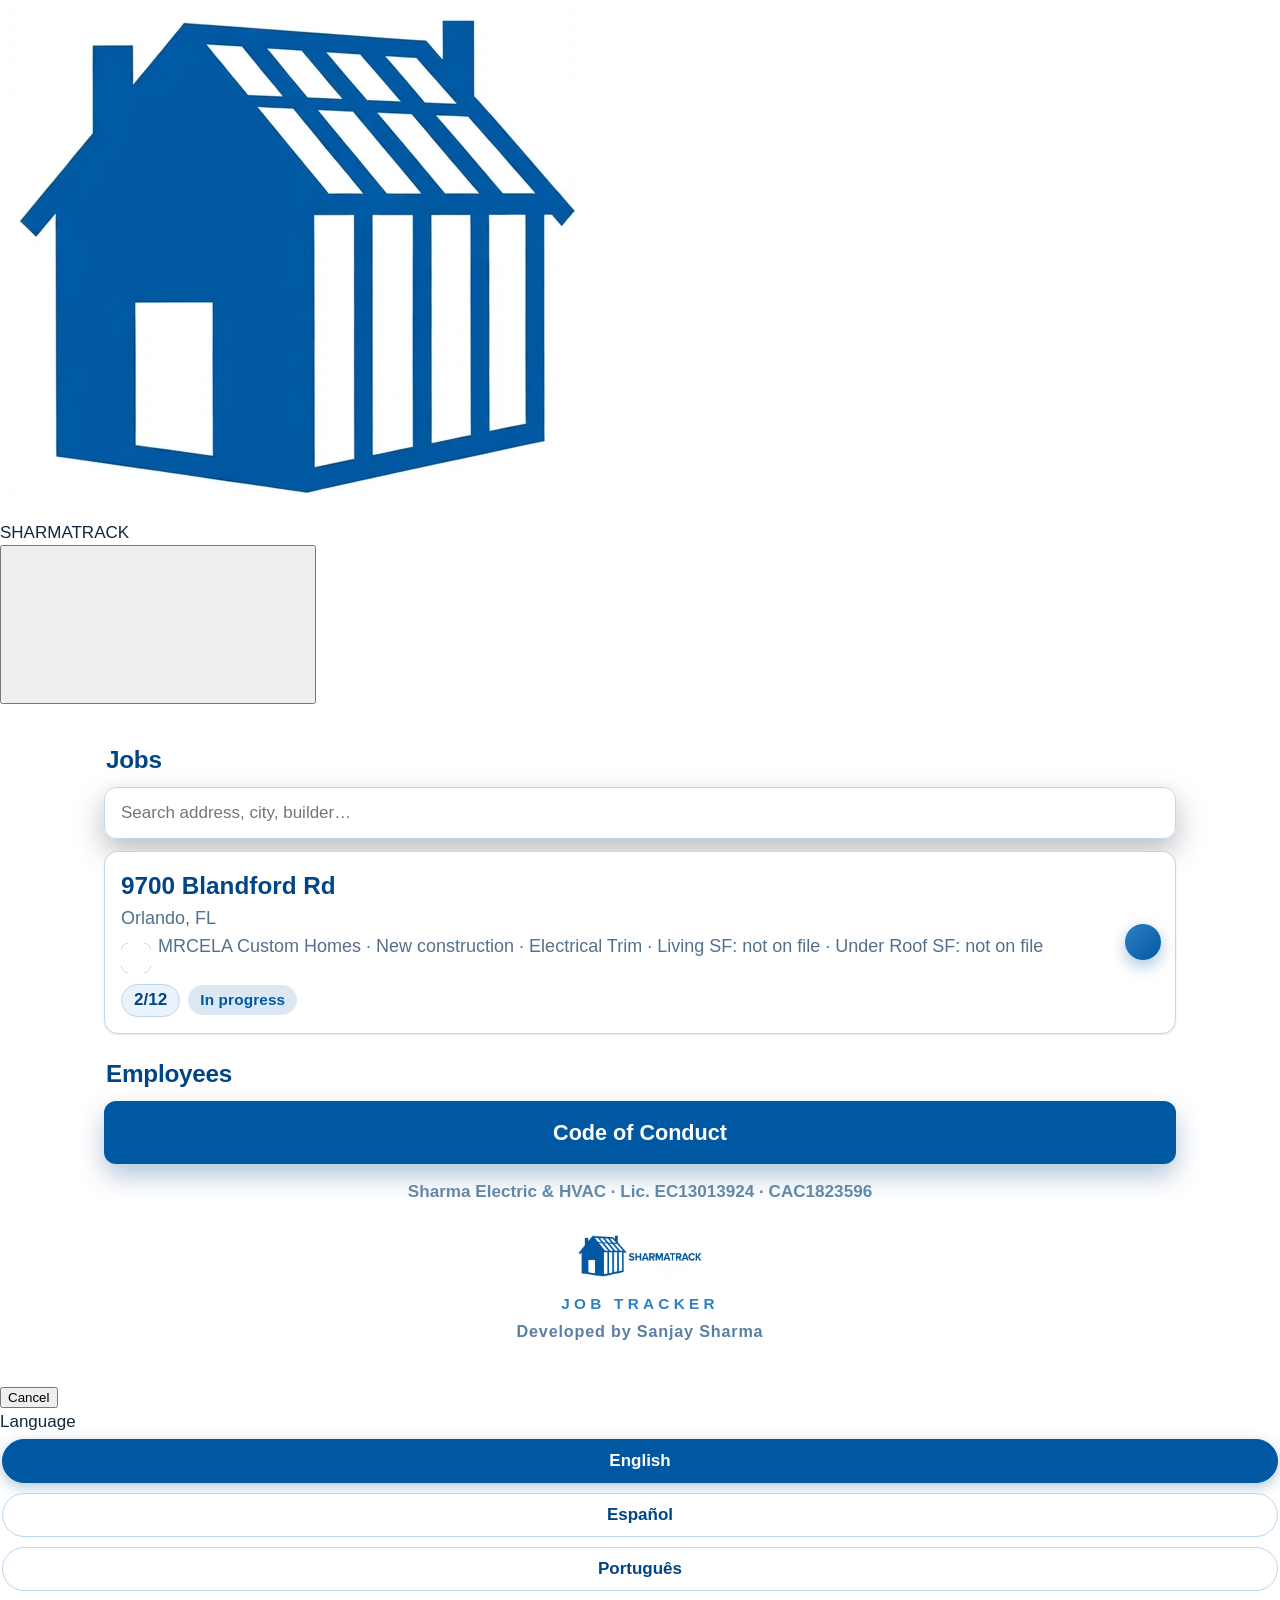
==== blandford/index.html @ e1da7f34 "Home summary dark scheme: hp- blocks follow the kit Appearance Light|Dark toggle (data-scheme) — dar" ====
<!DOCTYPE html>
<html lang="en" class="sk" data-theme="track"><head><meta charset="utf-8"><script data-spa-redirect>if(window===window.top)location.replace("../#/blandford/")</script>
<meta name="viewport" content="width=device-width, initial-scale=1, viewport-fit=cover">
<title>SHARMATRACK — 9700 Blandford Rd</title>
<meta name="theme-color" content="#ffffff"><meta name="color-scheme" content="light"><script>(function(){try{if(localStorage.getItem("sk-scheme")==="dark"){var d=document.documentElement;d.setAttribute("data-scheme","dark");var m=document.querySelector('meta[name="theme-color"]');if(m)m.content=d.getAttribute("data-theme")==="track"?"#1C1C1E":"#1a2f61"}}catch(e){}})()</script><meta name="apple-mobile-web-app-capable" content="yes"><meta name="mobile-web-app-capable" content="yes"><meta name="apple-mobile-web-app-status-bar-style" content="default"><meta name="apple-mobile-web-app-title" content="SHARMATRACK"><link rel="manifest" href="../manifest.webmanifest"><link rel="stylesheet" href="https://sharma-kit.sharma-crew.workers.dev/sharma-kit.css"><script src="https://sharma-kit.sharma-crew.workers.dev/sharma-kit.js" defer></script>
<link rel="stylesheet" href="../styles.css?v=16">
<link rel="stylesheet" href="../sk-bridge.css?v=3">
<link rel="icon" href="../sharmatrack-app-icon.png">
<link rel="apple-touch-icon" href="../sharmatrack-app-icon.png">
<style>
/* ===== HOME PAGE (template v1, 212 first — Sanjay 2026-11-23) =====
   A different canvas from the crew pages: full-bleed navy masthead,
   a horizontal stat strip, a day-by-day week timeline, a completion
   timeline, inspection record cards and a stage stepper. All copy is
   18px+, tap targets 48px+, brand stays white + #0058a3/#004585. */
.hp{font-size:18px;color:#14243d;margin:0 -14px}
.hp *{box-sizing:border-box}
.hp-mast{background:#004585;color:#fff;padding:26px 20px 22px}
.hp-kicker{font-size:15px;font-weight:800;letter-spacing:.14em;color:#bcd7f2;text-transform:uppercase}
.hp-mast h1{font-size:34px;line-height:1.12;margin:8px 0 4px;color:#fff;text-transform:none;letter-spacing:0}
.hp-sub{font-size:19px;color:#d7e8fa;font-weight:600}
.hp-now{display:flex;gap:12px;align-items:flex-start;background:#0058a3;border:1px solid #2f7fc4;border-radius:14px;padding:14px 16px;margin-top:16px}
.hp-now .dot{flex:0 0 14px;width:14px;height:14px;border-radius:50%;background:#7ee2a0;margin-top:6px}
.hp-now b{font-size:20px;display:block}
.hp-now span{font-size:18px;color:#d7e8fa}
.hp-actions{display:flex;gap:10px;flex-wrap:wrap;margin-top:16px}
.hp-actions a{flex:1 1 30%;min-height:52px;display:flex;align-items:center;justify-content:center;text-align:center;background:#fff;color:#004585;font-weight:800;font-size:18px;text-decoration:none;border-radius:12px;padding:10px 8px}
.hp-actions a.alt{background:transparent;color:#fff;border:2px solid #7fb2e5}
.hp-nav{display:flex;gap:8px;overflow-x:auto;padding:14px 16px 4px;-webkit-overflow-scrolling:touch}
.hp-nav button{flex:0 0 auto;min-height:48px;display:inline-flex;align-items:center;background:#eaf2fb;color:#004585;font-weight:800;font-size:17px;border:0;border-radius:999px;padding:10px 18px;cursor:pointer;font-family:inherit}
.hp-stats{display:flex;gap:0;flex-wrap:wrap;border-bottom:2px solid #d7e6f5;padding:6px 8px 14px;-webkit-overflow-scrolling:touch}
.hp-stat{flex:1 1 128px;padding:6px 12px;border-left:1px solid #d7e6f5}
.hp-stat:first-child{border-left:0}
.hp-stat i{display:block;font-style:normal;font-size:14px;font-weight:800;letter-spacing:.08em;text-transform:uppercase;color:#5b7ea6}
.hp-stat b{display:block;font-size:21px;color:#004585;margin-top:2px;overflow-wrap:anywhere}
.hp-sec{padding:22px 20px 6px}
.hp-sec>h2{font-size:26px;margin:0 0 4px;color:#004585;text-transform:none;letter-spacing:0;padding-left:0}
.hp-sec>h2::before{display:none}
.hp-sec .lede{font-size:18px;color:#5b6478;margin:0 0 14px}
.hp-facts{display:grid;grid-template-columns:1fr 1fr;gap:0 20px}
.hp-facts div{padding:10px 0;border-bottom:1px solid #e3ebf5}
.hp-facts dt{font-size:15px;font-weight:800;letter-spacing:.06em;text-transform:uppercase;color:#5b7ea6}
.hp-facts dd{margin:2px 0 0;font-size:19px;font-weight:700;color:#14243d}
.hp-week{border-left:4px solid #d7e6f5;margin-left:8px}
.hp-day{display:flex;gap:14px;padding:12px 0 12px 18px;position:relative}
.hp-day::before{content:"";position:absolute;left:-11px;top:20px;width:18px;height:18px;border-radius:50%;background:#fff;border:4px solid #0058a3}
.hp-day.today::before{background:#0058a3}
.hp-day .dow{flex:0 0 86px}
.hp-day .dow b{display:block;font-size:19px;color:#004585}
.hp-day .dow span{font-size:16px;color:#5b6478;font-weight:700}
.hp-day .ev{flex:1}
.hp-ev{background:#f4f8fc;border-radius:12px;padding:12px 14px;margin-bottom:10px}
.hp-ev b{font-size:19px;display:block}
.hp-ev span{font-size:17px;color:#44546e}
.hp-tag{display:inline-block;font-size:14px;font-weight:800;letter-spacing:.05em;text-transform:uppercase;background:#0058a3;color:#fff;border-radius:6px;padding:3px 9px;margin-bottom:6px}
.hp-tag.hvac{background:#2f7fc4}
.hp-none{font-size:18px;color:#5b6478;padding:6px 0 2px}
.hp-done{list-style:none;margin:0;padding:0}
.hp-done li{display:flex;gap:14px;padding:13px 0;border-bottom:1px solid #e3ebf5;align-items:flex-start}
.hp-check{flex:0 0 34px;width:34px;height:34px;border-radius:50%;background:#0e7a3d;color:#fff;font-size:20px;font-weight:900;display:flex;align-items:center;justify-content:center;margin-top:2px}
.hp-check.now{background:#0058a3}
.hp-done b{font-size:19px;display:block}
.hp-done span{font-size:17px;color:#44546e;display:block}
.hp-insp{border:2px solid #d7e6f5;border-radius:16px;padding:16px;margin-bottom:14px;background:#fff}
.hp-insp .top{display:flex;justify-content:space-between;gap:12px;align-items:flex-start;flex-wrap:wrap}
.hp-insp h3{font-size:21px;margin:0;color:#14243d;text-transform:none;letter-spacing:0}
.hp-badge{font-size:15px;font-weight:900;letter-spacing:.06em;padding:6px 12px;border-radius:8px;background:#0e7a3d;color:#fff;white-space:nowrap}
.hp-badge.wait{background:#8a5a00}
.hp-insp dl{display:grid;grid-template-columns:1fr 1fr;gap:0 18px;margin:10px 0 0}
.hp-insp dl div{padding:7px 0;border-top:1px solid #eef3f9}
.hp-insp dt{font-size:14px;font-weight:800;letter-spacing:.06em;text-transform:uppercase;color:#5b7ea6}
.hp-insp dd{margin:1px 0 0;font-size:18px;font-weight:600}
.hp-insp dd a{color:#0058a3;font-weight:800}
.hp-note{font-size:17px;color:#44546e;margin-top:10px}
.hp-steps{display:flex;flex-direction:column;gap:0;margin-top:6px}
.hp-step{display:flex;gap:14px;align-items:flex-start;padding:12px 0;border-bottom:1px solid #e3ebf5}
.hp-step .ic{flex:0 0 36px;width:36px;height:36px;border-radius:50%;border:3px solid #b9cfe8;color:#5b7ea6;font-weight:900;font-size:17px;display:flex;align-items:center;justify-content:center;background:#fff}
.hp-step.done .ic{background:#0e7a3d;border-color:#0e7a3d;color:#fff}
.hp-step.now .ic{background:#0058a3;border-color:#0058a3;color:#fff}
.hp-step b{font-size:19px;display:block}
.hp-step span{font-size:17px;color:#44546e;display:block}
.hp-src{font-size:15px;color:#7c8aa0;padding:14px 20px 20px;line-height:1.5}
.hp-wm{text-align:center;font-size:14px;font-weight:800;letter-spacing:.22em;color:#9db8d6;padding:0 0 18px}
.hp-div{margin:26px 0 4px;padding:14px 20px;background:#eaf2fb;color:#004585;font-weight:900;font-size:19px;letter-spacing:.04em;text-transform:uppercase}
@media (max-width:560px){.hp-facts{grid-template-columns:1fr}.hp-insp dl{grid-template-columns:1fr}.hp-mast h1{font-size:30px}}
</style>
</head><body class="sk">
<div class="sk-offline" aria-live="polite"></div>

<div class="langbar" role="group" aria-label="Language">
 <span class="lbl" data-i18n="language">Language</span>
 <button type="button" data-lang="en" class="on"> English</button>
 <button type="button" data-lang="es"> Español</button>
 <button type="button" data-lang="pt"> Português</button>
</div>
<div class="jobbar"><span class="jb-brand"><a href="https://sharmaelechvac.github.io/sharmatrack" target="_blank" rel="noopener"><img src="../sharmatrack-app-icon.png" alt="">SHARMATRACK</a></span><span class="jb-addr">9700 Blandford Rd · Orlando, FL</span><span class="jb-num" id="jobbar-num">0 photos</span></div>
<div class="wrap" data-job="blandford">
  <!-- ===== HOME — house summary (template v1, rollout 2026-11-23) ===== -->
  <div class="hp" id="home-top">
    <div class="hp-mast">
      <div class="hp-kicker">MRCELA Custom Homes · House Home Page</div>
      <h1>9700 Blandford Rd</h1>
      <div class="hp-sub">Orlando, FL 32827 · Lake Nona · Trade: Electric</div>
      <div class="hp-now"><span class="dot" aria-hidden="true"></span><div><b>Now: Electrical Trim — in progress Mon–Tue Nov 23–24</b><span>Roberto on trim Mon Nov 23 · Sanjay &amp; Roberto Tue Nov 24 · Crestron smart-switch verification is underway</span></div></div>
      <div class="hp-actions"><a href="switches/" target="_blank" rel="noopener">Smart Switches Tracker</a></div>
    </div>
    <nav class="hp-nav" aria-label="On this page">
      <button type="button" onclick="document.getElementById('hp-week').scrollIntoView({behavior:'smooth'})">This Week</button><button type="button" onclick="document.getElementById('hp-done').scrollIntoView({behavior:'smooth'})">Completed</button><button type="button" onclick="document.getElementById('hp-insp').scrollIntoView({behavior:'smooth'})">Inspections</button><button type="button" onclick="document.getElementById('hp-next').scrollIntoView({behavior:'smooth'})">What&rsquo;s Next</button>
    </nav>
    <div class="hp-stats" aria-label="Key facts"><div class="hp-stat"><i>Living SF</i><b>not on file</b></div><div class="hp-stat"><i>Under Roof SF</i><b>not on file</b></div><div class="hp-stat"><i>Trade</i><b>Electric</b></div><div class="hp-stat"><i>Crestron Devices</i><b>72</b></div><div class="hp-stat"><i>Verified</i><b>18 of 72</b></div></div>
    <section class="hp-sec" aria-label="At a glance">
      <h2>At a Glance</h2>
      <dl class="hp-facts"><div><dt>Builder / GC</dt><dd>MRCELA Custom Homes</dd></div><div><dt>Job</dt><dd>9700 Blandford — electrical trim-out</dd></div><div><dt>Trade</dt><dd>Electric</dd></div><div><dt>Scope Note</dt><dd>Labor only — MRCELA supplies all materials</dd></div></dl>
    </section>
    <section class="hp-sec" id="hp-week" aria-label="This week's schedule">
      <h2>This Week&rsquo;s Schedule</h2>
      <p class="lede">Week of Mon Nov 23 – Sun Nov 29, 2026 · Trade: Electrical</p>
      <div class="hp-week"><div class="hp-day today"><div class="dow"><b>MON</b><span>Nov 23</span></div><div class="ev"><div class="hp-ev"><span class="hp-tag">Electric</span><b>Electrical Trim — 9700 Blandford Rd</b><span>Roberto · MRCELA Custom Homes</span></div></div></div><div class="hp-day"><div class="dow"><b>TUE</b><span>Nov 24</span></div><div class="ev"><div class="hp-ev"><span class="hp-tag">Electric</span><b>Electrical Trim — continues</b><span>Sanjay &amp; Roberto · MRCELA Custom Homes</span></div></div></div><div class="hp-day"><div class="dow"><b>REST OF WEEK</b><span>Nov 25–29</span></div><div class="ev"><p class="hp-none">No work scheduled for this home this week on record.</p></div></div></div>
    </section>
    <section class="hp-sec" id="hp-done" aria-label="Completed tasks">
      <h2>Completed Tasks</h2>
      <p class="lede">Finished work on record for this home — facts only, by trade.</p>
      <ul class="hp-done"><li><span class="hp-check" aria-hidden="true">✓</span><div><b>Crestron devices verified — Trade: Electrical</b><span>18 of 72 devices verified from photographed serial labels (record as of Mon Nov 23, 2026)</span></div></li><li><span class="hp-check" aria-hidden="true">✓</span><div><b>Rooms fully verified — Trade: Electrical</b><span>Guest 5 Bath · Guest 4 · Guest 3 — every device in these rooms is verified on the Smart Switches tracker</span></div></li></ul>
    </section>
    <section class="hp-sec" id="hp-insp" aria-label="Inspection records">
      <h2>Inspection Records</h2>
      <p class="lede">Permit # not on file</p>
      <article class="hp-insp"><div class="top"><h3>Inspection Records — This Home</h3><span class="hp-badge wait">NONE ON FILE</span></div><p class="hp-note">No inspection records are on file for this home yet.</p></article>
    </section>
    <section class="hp-sec" id="hp-next" aria-label="What's next and ready dates">
      <h2>What&rsquo;s Next</h2>
      <p class="lede">Stage by stage — where this home stands and what comes after.</p>
      <div class="hp-steps"><div class="hp-step now"><span class="ic" aria-hidden="true">●</span><div><b>Electrical Trim — Electrical · NOW</b><span>Mon–Tue Nov 23–24, 2026 · Roberto, then Sanjay &amp; Roberto</span></div></div><div class="hp-step todo"><span class="ic" aria-hidden="true">2</span><div><b>Remaining Crestron Devices — Electrical</b><span>54 of 72 devices still to verify (record as of Nov 23, 2026) · see the Smart Switches tracker</span></div></div></div>
      
    </section>
    <p class="hp-src">Sources: Sharma My Day schedule, Nov 23–24, 2026 · Smart Switches tracker record (Nov 23, 2026). No prices are shown on builder pages. Home summary updated Mon Nov 23, 2026.</p>
    <div class="hp-wm">SHARMA360</div>
  </div>
  <div class="hp-div" style="margin:0 -14px">Full Job Record &amp; Crew Checklists ↓</div>
  <!-- ===== /HOME ===== -->
  <div class="hero">
    <div class="duo"><span class="duo-card"><img class="duo-sharma" src="../logo.png" alt="Sharma Electric &amp; HVAC"></span><span class="duo-card mrcela-card"><img class="duo-mrcela" src="../mrcela-logo.png" alt="MRCELA Custom Homes"></span></div>
    <div class="clubrow"><img src="/sharmatrack-mrcela/blandford/lakenona-logo.png" alt="Lake Nona Golf &amp; Country Club"></div>
    <h1>9700 Blandford Rd</h1>
    <div class="city">Orlando, FL 32827 · Lake Nona</div>
    <div class="lic">Sharma Electric &amp; HVAC · Lic. EC13013924 · CAC1823596</div>
    <div class="meta">
      <span><b>Job</b>: New construction residence</span>
      <span class="builder-chip"><span class="blogo"><img src="../mrcela-logo.png" alt="" onerror="this.remove()"><span class="blogo__init" aria-hidden="true">MR</span></span><span><b data-i18n="builder">Builder</b>: MRCELA Custom Homes</span></span>
      <span><b>Scope</b>: Electrical trim out — labor only · GC supplies materials</span>
      <span><b>Permit</b>: BLD2025-17417 · City of Orlando</span>
      <span><b>Lot</b>: 16 · Lake Nona</span>
    </div>
  </div>


<div class="gear">
  <div class="card"><div class="brand siemens">SERVICE</div><div class="kind">METER CAN</div><div class="desc">Existing 400A meter can</div><div class="spec">Land both 200A services · meter not furnished</div></div>
  <div class="card"><div class="brand siemens">SIEMENS</div><div class="kind">MAIN PANELS (2)</div><div class="desc">Siemens main panels with grounding</div><div class="spec">200A each · PN4040B1200C · GC-supplied</div></div>
  <div class="card"><div class="brand siemens">POOL</div><div class="kind">POOL PANEL</div><div class="desc">Outdoor main-lug pool panel</div><div class="spec">125A · pool equipment + service GFCIs</div></div>
</div>
  <div class="progress">
    <div class="ringwrap">
      <svg width="92" height="92" viewBox="0 0 92 92"><defs><linearGradient id="ringGrad" x1="0" y1="0" x2="1" y2="1"><stop offset="0" stop-color="#2f7fc4"/><stop offset="1" stop-color="#004585"/></linearGradient></defs>
        <circle cx="46" cy="46" r="40" fill="none" stroke="#e2eaf2" stroke-width="9"/>
        <circle id="ring-fg" cx="46" cy="46" r="40" fill="none" stroke="url(#ringGrad)" stroke-width="9" stroke-linecap="round"/>
      </svg>
      <div class="num" id="ring-num">0</div>
    </div>
    <div><div class="pt" data-i18n="photoProgress">Photo progress</div>
    <div class="ps" id="ring-sub">0 photos</div></div>
  </div>
  <a class="mapsbtn" href="https://www.google.com/maps/search/?api=1&query=9700+Blandford+Rd%2C+Orlando%2C+FL+32827" target="_blank" rel="noopener" data-i18n="openInMaps">Open in Maps</a>
  <div class="dvmap">
      <div class="dvmt">Property map</div>
      <iframe title="Map — 9700 Blandford Rd, Orlando, FL 32827" src="https://www.google.com/maps?q=9700%20Blandford%20Rd%2C%20Orlando%2C%20FL%2032827&amp;output=embed" loading="lazy" allowfullscreen referrerpolicy="no-referrer-when-downgrade"></iframe>
      <div class="dvacts">
        <a class="dvdir" href="https://www.google.com/maps/dir/?api=1&amp;destination=9700+Blandford+Rd%2C+Orlando%2C+FL+32827">Get Directions</a>
        <a class="dvopen" href="https://www.google.com/maps/search/?api=1&amp;query=9700+Blandford+Rd%2C+Orlando%2C+FL+32827">Open in Google Maps</a>
      </div>
  </div>
  <style>
    .dvmap { margin:14px 0; background:#fff; border:1px solid #d7e6f3; border-radius:12px; overflow:hidden; }
    .dvmap .dvmt { padding:10px 14px 0; font-weight:700; color:#004585; font-size:15px; }
    .dvmap iframe { display:block; width:100%; height:190px; border:0; margin-top:8px; }
    .dvmap .dvacts { display:flex; gap:10px; flex-wrap:wrap; padding:12px 14px 14px; }
    .dvmap .dvacts a { flex:1 1 200px; text-align:center; text-decoration:none; font-weight:700; padding:12px; border-radius:10px; font-size:15px; }
    .dvdir { background:#0058a3; color:#fff; }
    .dvopen { background:#fff; color:#0058a3; border:2px solid #0058a3; }
  </style>
  <style>
    /* Lake Nona scene + refined hero box — 9700 Blandford (Sanjay 2026-11-22) */
    body:has(.wrap[data-job="blandford"])::before{
      content:""; position:fixed; inset:0; z-index:-1;
      background:#33506b url("/sharmatrack-mrcela/blandford/blandford-bg3.jpg") center center/cover no-repeat;
    }
    /* Same house background carried on the wrap itself, so it also shows
       when the page is viewed inside the SHARMATRACK app shell (Sanjay 2026-11-23) */
    .wrap[data-job="blandford"]{position:relative; z-index:0}
    .wrap[data-job="blandford"]::before{
      content:""; position:absolute; inset:0; z-index:-1;
      background:#33506b url("/sharmatrack-mrcela/blandford/blandford-bg3.jpg") top center/100% auto repeat-y;
    }
    /* Smart Switches card — horizontal Crestron banner over the link bar (Sanjay 2026-11-23) */
    .swcard{display:block; background:#fff; border:1px solid #d7e6f5; border-radius:14px; padding:12px 12px 0; overflow:hidden; text-decoration:none; margin-bottom:14px; box-shadow:0 10px 26px rgba(4,20,40,.22)}
    .swcard-logo{display:block; width:100%; max-width:430px; height:auto; margin:2px auto 12px}
    .swcard-bar{display:block; background:#0058a3; color:#fff; font-weight:700; text-align:center; padding:12px 10px; margin:0 -12px; font-size:16px; line-height:1.35}
    .wrap[data-job="blandford"] .hero{
      background:rgba(255,255,255,.84);
      -webkit-backdrop-filter:blur(14px) saturate(1.3); backdrop-filter:blur(14px) saturate(1.3);
      border:1px solid rgba(255,255,255,.7); border-radius:20px;
      box-shadow:0 14px 34px rgba(4,20,40,.30);
      padding:18px 16px 14px;
    }
    .wrap[data-job="blandford"] .duo{gap:10px; margin:2px auto 10px}
    .wrap[data-job="blandford"] .duo-card{background:#fff; border:1px solid #d7e6f5; border-radius:14px; padding:6px 8px}
    .wrap[data-job="blandford"] .duo-sharma{height:68px}
    .wrap[data-job="blandford"] .clubrow{
      background:#fff; border:1px solid #d7e6f5; border-radius:14px;
      display:flex; align-items:center; justify-content:center;
      padding:10px; margin:0 auto 12px; max-width:560px;
    }
    .wrap[data-job="blandford"] .clubrow img{height:88px; width:auto; max-width:100%; display:block}
    .wrap[data-job="blandford"] .section,
    .wrap[data-job="blandford"] .gear .card,
    .wrap[data-job="blandford"] .dvmap,
    .wrap[data-job="blandford"] .progress{
      background:rgba(255,255,255,.85);
      box-shadow:0 10px 26px rgba(4,20,40,.22);
    }
  </style>
  <a class="swcard" href="switches/"><img class="swcard-logo" src="/sharmatrack-mrcela/blandford/crestron-tracker-banner.png" alt="Crestron Smart Switch Tracker"><span class="swcard-bar">SMART SWITCHES — ELECTRICAL · Crestron tracker by serial · 67 devices →</span></a>
  <div class="section">
    <h2>Electrical scope of work — Trim only</h2>
    <p>Sharma's job at 9700 Blandford is the <b>electrical trim out only</b> (Estimate #1132): labor only — the GC supplies all materials, Sharma installs. Work starts after paint and cabinets. Prints: E1.1 — 1st Floor Power &amp; Lighting Plan, E1.2 — 2nd Floor Power &amp; Lighting Plan (Permit BLD2025-17417).</p>
    <p>Not in this scope: under-cabinet lighting, landscape feeds, low-voltage specialty work, EV charger, and generator / ATS (separate scope, to be decided).</p>
    <p>No prices are shown on this page.</p>
  </div>

  <div class="section">
    <div class="co-head">
      <h2>Left to Do — Electrical Trim</h2>
      <span class="co-date">From prints E1.1 / E1.2 + Estimates #1132 / #3084</span>
    </div>
    <h3>Service & panels — Electrical Trim</h3>
    <div class="co-list">
      <div class="co-card"><span class="co-num">1</span><div class="co-main"><p class="co-text">Install the two 200A main panels with grounding (GC-supplied)</p></div></div>
      <div class="co-card"><span class="co-num">2</span><div class="co-main"><p class="co-text">Land both 200A services into the existing 400A meter can</p></div></div>
      <div class="co-card"><span class="co-num">3</span><div class="co-main"><p class="co-text">Install a surge protector on each main panel (2 total)</p></div></div>
      <div class="co-card"><span class="co-num">4</span><div class="co-main"><p class="co-text">Install dual-function branch circuit breakers</p></div></div>
      <div class="co-card"><span class="co-num">5</span><div class="co-main"><p class="co-text">Install GFCI 240V breakers where applicable</p></div></div>
    </div>
    <h3>Pool & exterior — Electrical Trim</h3>
    <div class="co-list">
      <div class="co-card"><span class="co-num">6</span><div class="co-main"><p class="co-text">Install the 125A main-lug outdoor pool panel</p></div></div>
      <div class="co-card"><span class="co-num">7</span><div class="co-main"><p class="co-text">Connect the pool equipment and service GFCIs</p></div></div>
      <div class="co-card"><span class="co-num">8</span><div class="co-main"><p class="co-text">Service outlets for outdoor appliances, with weatherproof covers where required</p></div></div>
    </div>
    <h3>HVAC & appliances — Electrical Trim</h3>
    <div class="co-list">
      <div class="co-card"><span class="co-num">9</span><div class="co-main"><p class="co-text">Connect the HVAC equipment</p></div></div>
      <div class="co-card"><span class="co-num">10</span><div class="co-main"><p class="co-text">Connect all interior appliances</p></div></div>
    </div>
    <h3>Devices & plates — Electrical Trim</h3>
    <div class="co-list">
      <div class="co-card"><span class="co-num">11</span><div class="co-main"><p class="co-text">Install Decora receptacles (GC-supplied)</p></div></div>
      <div class="co-card"><span class="co-num">12</span><div class="co-main"><p class="co-text">Install Decora switches and dimmers (GC-supplied)</p></div></div>
      <div class="co-card"><span class="co-num">13</span><div class="co-main"><p class="co-text">Install GFCI / AFCI devices and test them</p></div></div>
      <div class="co-card"><span class="co-num">14</span><div class="co-main"><p class="co-text">Fit screwless wall plates throughout</p></div></div>
    </div>
    <h3>Lights & fans — Electrical Trim</h3>
    <div class="co-list">
      <div class="co-card"><span class="co-num">15</span><div class="co-main"><p class="co-text">Install the GC-provided light fixtures, including recessed lighting</p></div></div>
      <div class="co-card"><span class="co-num">16</span><div class="co-main"><p class="co-text">Install the GC-provided ceiling fans</p></div></div>
      <div class="co-card"><span class="co-num">17</span><div class="co-main"><p class="co-text">Install the GC-provided exhaust fans</p></div></div>
    </div>
    <h3>Added scope — Electrical</h3>
    <div class="co-list">
      <div class="co-card"><span class="co-num">18</span><div class="co-main"><p class="co-text">Run the 28 LED tape-light runs (481 ft) with new 18/2 low-voltage wiring and 14/2 driver taps</p></div></div>
      <div class="co-card"><span class="co-num">19</span><div class="co-main"><p class="co-text">Install the plug-in mirrors</p></div></div>
      <div class="co-card"><span class="co-num">20</span><div class="co-main"><p class="co-text">Install the motion-sensor switches</p></div></div>
      <div class="co-card"><span class="co-num">21</span><div class="co-main"><p class="co-text">Install the hardwired smoke / CO detectors</p></div></div>
    </div>
    <h3>Finish — Electrical Trim</h3>
    <div class="co-list">
      <div class="co-card"><span class="co-num">22</span><div class="co-main"><p class="co-text">Doorbell — final connection</p></div></div>
      <div class="co-card"><span class="co-num">23</span><div class="co-main"><p class="co-text">Label both panels (panel directories)</p></div></div>
      <div class="co-card"><span class="co-num">24</span><div class="co-main"><p class="co-text">Test everything — devices, GFCIs, breakers, lights and fans</p></div></div>
      <div class="co-card"><span class="co-num">25</span><div class="co-main"><p class="co-text">Punch list walk and final inspection coordination</p></div></div>
    </div>
    <p>Nothing is checked off yet. The crew marks progress with photos in Electrical Trim below.</p>
  </div>

<details class="section">
    <summary data-i18n="howToUse">How to use</summary>
    <ol>
      <li data-step="0"></li>
      <li data-step="1"></li>
      <li data-step="2"></li>
      <li data-step="3"></li>
    </ol>
  </details>
  <div class="section jobmeta">
    <h2 data-i18n="jobDetails">Electrical job details</h2>
    <dl class="jm-rows">
      <div><dt>Living SF</dt><dd>not on file</dd></div>
      <div><dt>Under Roof SF</dt><dd>not on file</dd></div>
      <div><dt>Trade</dt><dd>Electric</dd></div>
      <div><dt data-i18n="permitNo">Permit #</dt><dd id="jm-permit">—</dd></div>
      <div><dt data-i18n="lotNo">Lot #</dt><dd id="jm-lot">—</dd></div>
      <div><dt data-i18n="inspection">Inspection</dt><dd id="jm-insp">—</dd></div>
      <div id="jm-reason-row" hidden><dt data-i18n="failReason">Reason</dt><dd id="jm-reason">—</dd></div>
      <div><dt data-i18n="crewLbl">Assigned crew</dt><dd id="jm-crew">—</dd></div>
      <div><dt data-i18n="workDate">Work date</dt><dd id="jm-date">—</dd></div>
    </dl>
    <button type="button" class="jmedit" id="jm-edit" data-i18n="edit">Edit</button>
    <form id="jm-form" hidden>
      <label><span data-i18n="permitNo">Permit #</span><input id="jm-f-permit" type="text" autocomplete="off"></label>
      <label><span data-i18n="lotNo">Lot #</span><input id="jm-f-lot" type="text" autocomplete="off"></label>
      <label><span data-i18n="inspection">Inspection</span><select id="jm-f-status">
        <option value="" data-i18n="inspNone">Not requested</option>
        <option value="requested" data-i18n="inspRequested">Requested</option>
        <option value="passed" data-i18n="inspPassed">Passed</option>
        <option value="failed" data-i18n="inspFailed">Failed</option>
      </select></label>
      <label id="jm-f-reason-row" hidden><span data-i18n="failReason">Reason</span><input id="jm-f-reason" type="text" autocomplete="off"></label>
      <label><span data-i18n="crewLbl">Assigned crew</span><input id="jm-f-crew" type="text" autocomplete="off"></label>
      <label><span data-i18n="workDate">Work date</span><input id="jm-f-date" type="date"></label>
      <div class="jm-btns"><button type="submit" class="jmsave" data-i18n="save">Save</button><button type="button" id="jm-cancel" data-i18n="cancel">Cancel</button></div>
      <div class="upnote" id="jm-note"></div>
    </form>
  </div>
  <div class="phasetabs" role="tablist">
    <button type="button" data-phase="trim" class="on" data-i18n="tabTrim">Electrical Trim</button>
  </div>
  <div class="section" id="phase-trim">
    <h2><span data-i18n="trimIn">Electrical Trim</span> — <span id="trim-done">0 of 12 done</span></h2>

  <div class="capcard" id="tcap-0">
    <div class="top"><span class="cap">Meter &amp; service — final</span><span class="status">Needs photo</span></div>
    <div class="btns">
      <label class="cam"><span data-i18n="camera">Camera</span><input type="file" accept="image/*,video/*" capture="environment" data-caption="0" data-phase="trim"></label>
      <label class="gal"><span data-i18n="gallery">Gallery</span><input type="file" accept="image/*,video/*" multiple data-caption="0" data-phase="trim"></label>
    </div>
  </div>
  <div class="capcard" id="tcap-1">
    <div class="top"><span class="cap">Panel breakers in &amp; directory labeled</span><span class="status">Needs photo</span></div>
    <div class="btns">
      <label class="cam"><span data-i18n="camera">Camera</span><input type="file" accept="image/*,video/*" capture="environment" data-caption="1" data-phase="trim"></label>
      <label class="gal"><span data-i18n="gallery">Gallery</span><input type="file" accept="image/*,video/*" multiple data-caption="1" data-phase="trim"></label>
    </div>
  </div>
  <div class="capcard" id="tcap-2">
    <div class="top"><span class="cap">Switches &amp; dimmers trimmed out</span><span class="status">Needs photo</span></div>
    <div class="btns">
      <label class="cam"><span data-i18n="camera">Camera</span><input type="file" accept="image/*,video/*" capture="environment" data-caption="2" data-phase="trim"></label>
      <label class="gal"><span data-i18n="gallery">Gallery</span><input type="file" accept="image/*,video/*" multiple data-caption="2" data-phase="trim"></label>
    </div>
  </div>
  <div class="capcard" id="tcap-3">
    <div class="top"><span class="cap">Receptacles trimmed out</span><span class="status">Needs photo</span></div>
    <div class="btns">
      <label class="cam"><span data-i18n="camera">Camera</span><input type="file" accept="image/*,video/*" capture="environment" data-caption="3" data-phase="trim"></label>
      <label class="gal"><span data-i18n="gallery">Gallery</span><input type="file" accept="image/*,video/*" multiple data-caption="3" data-phase="trim"></label>
    </div>
  </div>
  <div class="capcard" id="tcap-4">
    <div class="top"><span class="cap">Light fixtures installed</span><span class="status">Needs photo</span></div>
    <div class="btns">
      <label class="cam"><span data-i18n="camera">Camera</span><input type="file" accept="image/*,video/*" capture="environment" data-caption="4" data-phase="trim"></label>
      <label class="gal"><span data-i18n="gallery">Gallery</span><input type="file" accept="image/*,video/*" multiple data-caption="4" data-phase="trim"></label>
    </div>
  </div>
  <div class="capcard" id="tcap-5">
    <div class="top"><span class="cap">Ceiling fans installed</span><span class="status">Needs photo</span></div>
    <div class="btns">
      <label class="cam"><span data-i18n="camera">Camera</span><input type="file" accept="image/*,video/*" capture="environment" data-caption="5" data-phase="trim"></label>
      <label class="gal"><span data-i18n="gallery">Gallery</span><input type="file" accept="image/*,video/*" multiple data-caption="5" data-phase="trim"></label>
    </div>
  </div>
  <div class="capcard" id="tcap-6">
    <div class="top"><span class="cap">Exterior fixtures &amp; floods</span><span class="status">Needs photo</span></div>
    <div class="btns">
      <label class="cam"><span data-i18n="camera">Camera</span><input type="file" accept="image/*,video/*" capture="environment" data-caption="6" data-phase="trim"></label>
      <label class="gal"><span data-i18n="gallery">Gallery</span><input type="file" accept="image/*,video/*" multiple data-caption="6" data-phase="trim"></label>
    </div>
  </div>
  <div class="capcard" id="tcap-7">
    <div class="top"><span class="cap">Smoke &amp; CO detectors installed</span><span class="status">Needs photo</span></div>
    <div class="btns">
      <label class="cam"><span data-i18n="camera">Camera</span><input type="file" accept="image/*,video/*" capture="environment" data-caption="7" data-phase="trim"></label>
      <label class="gal"><span data-i18n="gallery">Gallery</span><input type="file" accept="image/*,video/*" multiple data-caption="7" data-phase="trim"></label>
    </div>
  </div>
  <div class="capcard" id="tcap-8">
    <div class="top"><span class="cap">GFCI / AFCI devices — tested</span><span class="status">Needs photo</span></div>
    <div class="btns">
      <label class="cam"><span data-i18n="camera">Camera</span><input type="file" accept="image/*,video/*" capture="environment" data-caption="8" data-phase="trim"></label>
      <label class="gal"><span data-i18n="gallery">Gallery</span><input type="file" accept="image/*,video/*" multiple data-caption="8" data-phase="trim"></label>
    </div>
  </div>
  <div class="capcard" id="tcap-9">
    <div class="top"><span class="cap">HVAC final connections</span><span class="status">Needs photo</span></div>
    <div class="btns">
      <label class="cam"><span data-i18n="camera">Camera</span><input type="file" accept="image/*,video/*" capture="environment" data-caption="9" data-phase="trim"></label>
      <label class="gal"><span data-i18n="gallery">Gallery</span><input type="file" accept="image/*,video/*" multiple data-caption="9" data-phase="trim"></label>
    </div>
  </div>
  <div class="capcard" id="tcap-10">
    <div class="top"><span class="cap">Range, dryer &amp; water heater — final connections</span><span class="status">Needs photo</span></div>
    <div class="btns">
      <label class="cam"><span data-i18n="camera">Camera</span><input type="file" accept="image/*,video/*" capture="environment" data-caption="10" data-phase="trim"></label>
      <label class="gal"><span data-i18n="gallery">Gallery</span><input type="file" accept="image/*,video/*" multiple data-caption="10" data-phase="trim"></label>
    </div>
  </div>
  <div class="capcard" id="tcap-11">
    <div class="top"><span class="cap">Final walkthrough — plates on, covers clean</span><span class="status">Needs photo</span></div>
    <div class="btns">
      <label class="cam"><span data-i18n="camera">Camera</span><input type="file" accept="image/*,video/*" capture="environment" data-caption="11" data-phase="trim"></label>
      <label class="gal"><span data-i18n="gallery">Gallery</span><input type="file" accept="image/*,video/*" multiple data-caption="11" data-phase="trim"></label>
    </div>
  </div>
  </div>
  <div class="section">
    <h2 data-i18n="otherPhotos">OTHER PHOTOS — ELECTRICAL</h2>
    <p><span data-i18n="otherSub">Anything that doesn't fit a caption above.</span><br>
    <span data-i18n="videoRule">Videos: 15 seconds max</span></p>
    <div id="other-tiles"></div>
    <div class="upnote" id="upload-note"></div>
  </div>
<div class="st-footer"><a class="st-link" href="https://sharmaelechvac.github.io/sharmatrack" target="_blank" rel="noopener"><img src="../sharmatrack-logo-blue-on-white.png" alt="SHARMATRACK"></a><div class="st-tag">JOB TRACKER</div><div class="dev-credit">Developed by Sanjay Sharma</div></div>
</div>
<div class="namebar"><div class="in">
  <label class="ocam"><span data-i18n="otherCamera">Other camera</span><input type="file" accept="image/*,video/*" capture="environment" data-caption="other"></label>
  <label class="ogal"><span data-i18n="otherGallery">Other gallery</span><input type="file" accept="image/*,video/*" multiple data-caption="other"></label>
</div></div>
<script>window.JOB_PAGE = { id: "blandford", address: "9700 Blandford Rd, Orlando, FL 32827" };</script>
<script src="../app.js?v=12"></script>
<script src="../sk-init.js?v=2" defer></script>
</body></html>
---- styles.css ----
/* Sharma Crew — shared styles. Modern field-app look: phone-first, big text, big logo. */
:root{
  --navy:#004585; --navy2:#0058a3; --navy3:#2f7fc4; --brand:#0058a3; --brand2:#2f7fc4;
  --ink:#12293f; --muted:#55708c; --line:#d9e6f2;
  --card:#ffffff; --radius:20px;
  --sh-card:0 2px 10px rgba(8,22,44,.06),0 14px 34px rgba(8,22,44,.08);
  --sh-pop:0 12px 30px rgba(3,12,28,.28);
}
*{box-sizing:border-box}
html{font-size:18px}
body{margin:0;font-family:-apple-system,BlinkMacSystemFont,"Segoe UI",Roboto,Arial,sans-serif;
  background:
    radial-gradient(120% 480px at 50% -80px,rgba(0,88,163,.14),rgba(0,88,163,0) 70%),
    linear-gradient(180deg,#ffffff,#eef4fa);
  background-attachment:fixed;
  color:var(--ink);-webkit-text-size-adjust:100%;-webkit-tap-highlight-color:transparent}
a{color:#0058a3}
:focus-visible{outline:3px solid var(--brand2);outline-offset:2px}
.wrap{max-width:560px;margin:0 auto;padding:14px 14px 110px}
.wrap.nobar{padding-bottom:30px}

/* logo — the real Sharma logo, big and crisp on a clean white plaque */
.logo-box{background:#fff;border:1px solid #d9e6f2;border-radius:22px;padding:16px 24px;text-align:center;margin:10px auto 14px;
  width:fit-content;max-width:100%;box-shadow:var(--sh-pop)}
.logo-box img{height:68px;width:auto;max-width:100%;display:block;margin:0 auto}
.logo-box.small img{height:54px}
@media (min-width:640px){
  .logo-box img{height:84px}
  .logo-box.small img{height:64px}
}

/* language bar */
.langbar{display:flex;align-items:center;gap:8px;justify-content:center;padding:12px 6px 4px;flex-wrap:wrap}
.langbar .lbl{color:#004585;font-size:.85rem;font-weight:600;letter-spacing:.04em}
.langbar button{border:1.5px solid #bcd6ee;background:#fff;color:#004585;
  border-radius:999px;padding:8px 14px;font-size:1rem;font-weight:700;cursor:pointer;
  transition:background .15s,color .15s,transform .1s}
.langbar button:active{transform:scale(.96)}
.langbar button.on{background:#0058a3;color:#fff;border-color:#0058a3;box-shadow:0 4px 14px rgba(0,69,133,.3)}

/* sticky job bar (job pages) */
.jobbar{position:sticky;top:0;z-index:60;display:flex;align-items:center;justify-content:space-between;gap:10px;
  padding:10px 16px;background:rgba(0,69,133,.96);backdrop-filter:blur(10px);-webkit-backdrop-filter:blur(10px);
  border-bottom:1px solid rgba(255,255,255,.12);color:#eaf2fb}
.jobbar .jb-addr{font-weight:800;font-size:.98rem;white-space:nowrap;overflow:hidden;text-overflow:ellipsis}
.jobbar .jb-num{flex:0 0 auto;background:#fff;color:#004585;
  font-weight:900;font-size:.9rem;border-radius:999px;padding:4px 12px;box-shadow:0 4px 12px rgba(0,40,80,.35)}

/* hero */
.hero{background:linear-gradient(135deg,#0058a3,#004585 70%);border:1px solid rgba(255,255,255,.09);
  border-radius:24px;color:#fff;padding:22px 18px;margin-bottom:14px;text-align:center;box-shadow:var(--sh-pop)}
.hero h1{font-size:1.9rem;line-height:1.15;margin:2px 0 4px;letter-spacing:-.01em}
.hero .city{font-size:1.15rem;color:#cfe0f2;margin-bottom:6px}
.hero .lic{font-size:.95rem;color:#cfe0f2;font-weight:700;margin-bottom:12px}
.hero .meta{display:flex;gap:8px;justify-content:center;flex-wrap:wrap}
.hero .meta span{background:rgba(255,255,255,.08);border:1px solid rgba(255,255,255,.16);border-radius:999px;
  padding:7px 12px;font-size:.95rem}
.hero .meta b{color:#fff}

/* home */
.home h2{color:#004585;font-size:1.35rem;margin:22px 2px 10px;letter-spacing:-.01em}
.jobbtn{position:relative;display:flex;flex-direction:column;gap:2px;
  background:#fff;border:1px solid #c3d7ec;
  border-radius:var(--radius);padding:16px 60px 16px 16px;color:var(--ink);text-decoration:none;margin-bottom:10px;
  box-shadow:var(--sh-pop);transition:transform .12s}
.jobbtn:active{transform:scale(.985)}
.jobbtn .a{font-size:1.35rem;font-weight:800;color:#004585}
.jobbtn .b{color:#55708c;font-size:1rem}
.jobbtn .arr{position:absolute;right:14px;top:50%;transform:translateY(-50%);width:36px;height:36px;
  border-radius:50%;background:linear-gradient(135deg,var(--brand2),var(--brand));color:#fff;
  display:flex;align-items:center;justify-content:center;font-size:1.15rem;font-weight:900;
  box-shadow:0 6px 16px rgba(0,88,163,.35)}
.greenbtn{display:block;background:linear-gradient(135deg,#0058a3,#004585);color:#fff;font-weight:800;
  font-size:1.2rem;border-radius:var(--radius);padding:16px;text-align:center;text-decoration:none;
  box-shadow:0 12px 26px rgba(0,69,133,.3);transition:transform .12s}
.greenbtn:active{transform:scale(.985)}
.home-lic{color:#6488a8;text-align:center;font-size:.88rem;font-weight:600;margin-top:16px}

/* gear cards */
.gear{display:grid;grid-template-columns:1fr 1fr;gap:10px;margin-bottom:14px}
.gear .card{background:var(--card);border:1px solid var(--line);border-radius:var(--radius);
  padding:14px;box-shadow:var(--sh-card)}
a.gearlink{display:block;text-decoration:none;color:inherit;transition:transform .12s,box-shadow .15s}
a.gearlink:active{transform:scale(.98)}
.gear .brand{font-weight:900;letter-spacing:.06em;font-size:1.05rem}
.brand.siemens{color:#2f7fc4}
.brand.sq{color:#004585}
.brand.eaton{color:#0058a3}
.pill{display:inline-block;border-radius:6px;padding:2px 8px;font-size:.78rem;font-weight:800;color:#fff;vertical-align:middle;margin-left:6px}
.pill.green{background:#004585}.pill.blue{background:#0058a3}
.gear .kind{color:var(--muted);font-weight:800;font-size:.82rem;letter-spacing:.08em;margin:8px 0 4px}
.gear .desc{font-size:1rem;font-weight:600}
.gear .spec{color:var(--muted);font-size:.95rem}
.gear .model{font-family:ui-monospace,Menlo,Consolas,monospace;font-weight:800;font-size:.98rem;margin-top:8px;
  display:inline-block;background:#eef4fa;border:1px solid var(--line);border-radius:8px;padding:3px 8px;word-break:break-all}
.sched-hint{margin-top:12px;padding-top:10px;border-top:1px dashed var(--line);display:flex;
  align-items:center;justify-content:space-between;gap:6px;color:var(--brand);font-weight:800;font-size:.92rem}
.sched-hint .chev{font-size:1.35rem;line-height:1;color:#b9cbdf;font-weight:900}

/* progress */
.progress{background:var(--card);border:1px solid var(--line);border-radius:var(--radius);
  padding:14px;display:flex;align-items:center;gap:16px;margin-bottom:14px;box-shadow:var(--sh-card)}
.ringwrap{position:relative;width:92px;height:92px;flex:0 0 92px}
.ringwrap svg{transform:rotate(-90deg);filter:drop-shadow(0 4px 10px rgba(0,88,163,.35))}
.ringwrap .num{position:absolute;inset:0;display:flex;align-items:center;justify-content:center;font-weight:900;font-size:1.3rem}
.progress .pt{font-weight:800;font-size:1.1rem}
.progress .ps{color:var(--muted)}

.mapsbtn{display:block;background:linear-gradient(135deg,var(--brand2),var(--brand));color:#fff;
  text-align:center;font-weight:900;font-size:1.2rem;padding:16px;border-radius:18px;text-decoration:none;
  margin-bottom:14px;box-shadow:0 12px 26px rgba(0,88,163,.3);transition:transform .12s}
.mapsbtn:active{transform:scale(.985)}

/* sections */
.section{background:var(--card);border:1px solid var(--line);border-radius:var(--radius);
  padding:16px;margin-bottom:14px;box-shadow:var(--sh-card)}
.section h2{margin:0 0 8px;font-size:1.25rem;letter-spacing:-.01em}
.section h3{margin:0 0 8px;font-size:1.05rem;letter-spacing:.05em;color:var(--muted)}
details.section summary{font-weight:800;font-size:1.15rem;cursor:pointer}
details.section ol{margin:10px 0 2px;padding-left:22px}
details.section li{margin-bottom:8px}
.prints a{display:block;padding:13px 14px;border:1.5px solid #d7e3f0;border-radius:14px;margin-bottom:8px;
  text-decoration:none;font-weight:700;color:#0058a3;background:linear-gradient(180deg,#f8fbff,#f1f7fd);
  transition:border-color .15s,transform .1s}
.prints a:active{transform:scale(.99);border-color:var(--brand)}
.prints a:last-child{margin-bottom:0}

/* caption cards */
.capcard{background:#f8fbfe;border:1px solid var(--line);border-radius:18px;padding:14px;margin-bottom:12px}
.capcard:last-child{margin-bottom:0}
.capcard .top{display:flex;justify-content:space-between;gap:10px;align-items:center}
.capcard .cap{font-weight:800;font-size:1.08rem}
.capcard .status{color:var(--muted);font-size:.92rem;white-space:nowrap}
.capcard .status.has{color:#004585;font-weight:800;background:#e3eef9;border:1px solid #bcd6ee;
  border-radius:999px;padding:2px 11px}
.capcard .btns{display:flex;gap:8px;margin-top:10px}
.capcard .btns label{flex:1;text-align:center;color:#fff;font-weight:800;padding:13px 6px;border-radius:14px;
  cursor:pointer;font-size:1.05rem;transition:transform .1s}
.capcard .btns label:active{transform:scale(.97)}
.capcard .btns .cam{background:linear-gradient(135deg,var(--brand2),var(--brand));box-shadow:0 8px 18px rgba(0,88,163,.3)}
.capcard .btns .gal{background:#fff;color:#004585;border:1.5px solid #0058a3;box-shadow:0 8px 18px rgba(0,88,163,.12)}
.capcard input[type=file]{display:none}
.tiles{display:grid;grid-template-columns:1fr 1fr;gap:8px;margin-top:10px}
.tiles figure{margin:0}
.tiles img,.tiles video{width:100%;height:132px;object-fit:cover;border-radius:14px;display:block;
  background:#dfe7ee;box-shadow:0 4px 14px rgba(8,22,44,.14)}
.tiles figcaption{font-size:.78rem;color:var(--muted);margin-top:4px;word-break:break-word}
.notconn{background:#eaf2fb;border:1px dashed #2f7fc4;color:#004585;border-radius:12px;padding:10px 12px;font-size:.95rem;margin-top:10px}
.upnote{font-size:.9rem;color:var(--muted);margin-top:6px}

/* sticky name bar */
.namebar{position:fixed;left:0;right:0;bottom:0;background:rgba(0,69,133,.96);
  backdrop-filter:blur(12px);-webkit-backdrop-filter:blur(12px);
  border-top:1px solid rgba(255,255,255,.14);box-shadow:0 -8px 24px rgba(3,12,28,.35);
  padding:10px 12px calc(10px + env(safe-area-inset-bottom));z-index:50}
.namebar .in{max-width:560px;margin:0 auto;display:flex;gap:8px;align-items:center}
.namebar input{flex:1;min-width:0;font-size:1.05rem;padding:13px;border-radius:14px;
  border:1.5px solid rgba(255,255,255,.25);background:rgba(255,255,255,.97)}
.namebar label{color:#fff;font-weight:800;padding:13px 10px;border-radius:14px;cursor:pointer;
  white-space:nowrap;transition:transform .1s}
.namebar label:active{transform:scale(.96)}
.namebar .ocam{background:linear-gradient(135deg,var(--brand2),var(--brand))}
.namebar .ogal{background:#fff;color:#004585}
.namebar input[type=file]{display:none}

/* launcher */
.launch-head{color:var(--ink);padding:16px 4px 4px}
.launch-head .date{color:#6488a8;font-size:.9rem}
.launch-head h1{margin:2px 0 6px;font-size:1.8rem;letter-spacing:-.01em}
.launch-head h1 .nm{color:var(--brand)}
.launch h2{color:#004585;font-size:1.05rem;letter-spacing:.07em;margin:20px 2px 10px;text-transform:uppercase}
.tiles-launch{display:grid;grid-template-columns:repeat(4,1fr);gap:12px}
.tile{text-decoration:none;text-align:center;color:var(--ink)}
.tile .ic{height:64px;border-radius:20px;display:flex;align-items:center;justify-content:center;
  font-size:1.7rem;font-weight:900;color:#fff;box-shadow:0 10px 22px rgba(3,12,28,.35);
  transition:transform .12s}
.tile:active .ic{transform:scale(.94)}
.tile .lb{font-size:.85rem;font-weight:700;margin-top:6px;line-height:1.2}
.tile .up{font-size:.72rem;color:#6488a8}
.c-blue{background:linear-gradient(135deg,#2f7fc4,#0058a3)}.c-orange{background:linear-gradient(135deg,#0058a3,#004585)}
.c-green{background:linear-gradient(135deg,#9fc3e8,#2f7fc4)}.c-teal{background:linear-gradient(135deg,#0058a3,#2f7fc4)}
.c-navy{background:linear-gradient(135deg,#1b4076,#004585)}.c-purple{background:linear-gradient(135deg,#004585,#2f7fc4)}
.c-grey{background:linear-gradient(135deg,#7d9dbd,#55708c)}.c-red{background:linear-gradient(135deg,#003a6b,#004585)}

/* meter schedule pages */
.sched-model{font-family:ui-monospace,Menlo,Consolas,monospace;font-weight:800;font-size:1.3rem;
  color:#fff;margin:4px 0 6px;word-break:break-all}
.sched-table{width:100%;border-collapse:collapse;font-size:1rem}
.sched-table th{text-align:left;font-weight:800;padding:13px 10px;border-bottom:1px solid var(--line);
  width:38%;vertical-align:top}
.sched-table td{padding:13px 10px;border-bottom:1px solid var(--line);vertical-align:top}
.sched-table tr:last-child td,.sched-table tr:last-child th{border-bottom:0}
.sched-table .sched-sec td{background:#eef4fa;color:var(--navy);font-weight:800;letter-spacing:.04em;
  font-size:.92rem;text-transform:uppercase}
.sched-note{color:var(--muted);font-size:.95rem;margin:12px 2px 0}
.backrow{display:flex;gap:8px;flex-wrap:wrap}
.jobchip{flex:1 1 40%;text-align:center;background:linear-gradient(135deg,#0058a3,#004585);color:#fff;
  text-decoration:none;font-weight:800;padding:14px 10px;border-radius:14px;border:1px solid rgba(255,255,255,.12);
  box-shadow:var(--sh-pop);transition:transform .1s}
.jobchip:active{transform:scale(.97)}
.jobchip.home{background:#fff;color:var(--navy);border-color:#d7e3f0;box-shadow:var(--sh-card)}

/* code of conduct */
.coc-body{background:#eef4fa}
.coc-hero{background:linear-gradient(135deg,#0058a3,#004585 65%);color:#fff;border-radius:24px;
  padding:22px 18px;text-align:center;margin-bottom:14px;box-shadow:0 14px 30px rgba(0,69,133,.3)}
.coc-hero .eb{letter-spacing:.12em;font-weight:800;font-size:.85rem;color:#cfe0f2}
.coc-hero h1{margin:6px 0;font-size:2rem;letter-spacing:-.01em}
.coc-hero .sub{font-size:1.05rem}
.coc-hero .applies{display:inline-block;background:#003a6b;border-radius:999px;padding:7px 14px;margin:10px 0;font-size:.95rem}
.coc-hero .line{font-weight:700}
.coc-nav{display:flex;flex-wrap:wrap;gap:7px;margin-bottom:14px}
.coc-nav a{background:#fff;border:1.5px solid #bcd6ee;color:#004585;border-radius:999px;padding:8px 12px;
  text-decoration:none;font-weight:700;font-size:.92rem;box-shadow:0 2px 8px rgba(0,69,133,.08)}
.coc-sec{background:#fff;border:1px solid #d9e6f2;border-radius:var(--radius);padding:18px;margin-bottom:12px;
  box-shadow:0 2px 10px rgba(0,69,133,.05),0 12px 28px rgba(0,69,133,.06)}
.coc-sec .kicker{color:var(--brand);font-weight:900;letter-spacing:.08em;font-size:.85rem}
.coc-sec h2{margin:4px 0 10px;font-size:1.45rem;letter-spacing:-.01em}
.coc-sec h3{margin:14px 0 6px;font-size:1.05rem;letter-spacing:.04em;color:var(--brand)}
.coc-sec p{margin:0 0 10px;line-height:1.5}
.coc-sec ul{margin:0 0 8px;padding-left:20px}
.coc-sec li{margin-bottom:7px;line-height:1.45}
.coc-foot{display:flex;gap:8px;flex-wrap:wrap;margin-top:6px}
.coc-foot a,.coc-foot button{flex:1;text-align:center;background:var(--navy);color:#fff;border:0;border-radius:14px;
  padding:14px;text-decoration:none;font-weight:800;font-size:1rem;cursor:pointer}
@media (max-width:380px){ .gear{grid-template-columns:1fr 1fr} .tiles-launch{grid-template-columns:repeat(3,1fr)} }

/* home — search + per-job progress/status */
.searchbar{margin-bottom:12px}
.searchbar input{width:100%;font-size:1.1rem;padding:15px 16px;border-radius:16px;color:var(--ink);
  border:1.5px solid #bcd6ee;background:rgba(255,255,255,.97);box-shadow:var(--sh-pop)}
.jobbtn .b2{color:#55708c;font-size:1rem}
.jobbtn .crow{display:flex;align-items:center;gap:8px;margin-top:9px;flex-wrap:wrap}
.jobbtn .prog{font-weight:900;font-size:.95rem;background:#eaf2fb;color:#004585;
  border:1px solid #bcd6ee;border-radius:999px;padding:3px 12px}
.jobbtn .chip{font-weight:800;font-size:.85rem;border-radius:999px;padding:4px 12px}
.jobbtn .chip.st0{background:#d7e3f0;color:#004585}
.jobbtn .chip.st1{background:linear-gradient(135deg,var(--brand2),var(--brand));color:#fff}
.jobbtn .chip.st2{background:linear-gradient(135deg,#004585,#003a6b);color:#fff}

/* phase tabs (rough-in / trim) */
.phasetabs{display:flex;gap:8px;margin-bottom:14px}
.phasetabs button{flex:1;border:1.5px solid #bcd6ee;background:#fff;
  color:#004585;border-radius:14px;padding:13px 8px;font-size:1.05rem;font-weight:800;cursor:pointer;
  transition:background .15s,color .15s,transform .1s}
.phasetabs button:active{transform:scale(.97)}
.phasetabs button.on{background:#0058a3;color:#fff;border-color:#0058a3;box-shadow:var(--sh-pop)}

/* caption definition line (switch box neatness) */
.capdef{color:var(--muted);font-size:.92rem;line-height:1.45;margin-top:9px;
  background:#eef4fa;border:1px solid var(--line);border-radius:10px;padding:8px 11px}

/* job details card (permit / lot / inspection / crew / date) */
.jm-rows{margin:0}
.jm-rows>div{display:flex;justify-content:space-between;align-items:baseline;gap:14px;
  padding:9px 0;border-bottom:1px solid var(--line)}
.jm-rows>div:last-child{border-bottom:0}
.jm-rows dt{color:var(--muted);font-weight:700;flex:0 0 auto}
.jm-rows dd{margin:0;font-weight:800;text-align:right;word-break:break-word}
.jmedit{width:100%;margin-top:12px;padding:12px;border-radius:12px;cursor:pointer;
  border:1.5px solid #cfdce9;background:#f1f7fd;color:var(--navy);font-weight:800;font-size:1rem}
.jmedit:active{transform:scale(.99)}
#jm-form{margin-top:12px}
#jm-form label{display:block;margin-bottom:11px;font-weight:700;color:var(--muted);font-size:.95rem}
#jm-form input,#jm-form select{width:100%;margin-top:4px;font-size:1.05rem;padding:12px;
  border-radius:12px;border:1.5px solid #cfdce9;background:#fff;color:var(--ink)}
.jm-btns{display:flex;gap:8px}
.jm-btns button{flex:1;padding:13px;border-radius:12px;font-weight:800;font-size:1rem;cursor:pointer;
  border:1.5px solid #cfdce9;background:#fff;color:var(--ink)}
.jm-btns button:active{transform:scale(.98)}
.jm-btns .jmsave{background:linear-gradient(135deg,var(--brand2),var(--brand));color:#fff;border:0;
  box-shadow:0 8px 18px rgba(0,88,163,.3)}

/* SHARMATRACK — app-name branding (the name is a brand; never translated) */
.app-hero{text-align:center;margin:0 0 4px}
.app-hero .app-name{color:#fff;font-weight:900;font-size:1.8rem;letter-spacing:.1em;line-height:1.1;
  text-shadow:0 6px 22px rgba(3,12,28,.45)}
.app-hero .app-by{color:#2f7fc4;font-size:1rem;font-weight:600;margin-top:3px}
.app-hero .app-logo-pill{background:#fff;border:1px solid #d9e6f2;border-radius:22px;padding:16px 20px;width:92%;max-width:92%;margin:0 auto;box-shadow:var(--sh-pop)}
.app-hero .app-logo-pill img{height:104px;width:auto;max-width:100%;display:block;margin:0 auto}
@media (max-width:380px){.app-hero .app-logo-pill img{height:96px}}
@media (min-width:640px){.app-hero .app-logo-pill img{height:132px}}
.launch-head .appname{display:inline-flex;align-items:center;gap:8px;font-weight:900;letter-spacing:.14em;color:var(--brand);font-size:.95rem;margin-bottom:2px}
.launch-head .appname img{height:26px;width:26px;border-radius:7px;display:block}
.jobbar .jb-brand{flex:0 0 auto;display:inline-flex;align-items:center;gap:6px;font-weight:900;font-size:.68rem;letter-spacing:.12em;color:#fff}
.jobbar .jb-brand img{height:32px;width:32px;border-radius:8px;display:block}
.jobbar .jb-addr{flex:1 1 auto;min-width:0}

/* Z Brothers partner mark next to the builder line (job heroes) */
.hero .meta span.builder-chip{display:inline-flex;align-items:center;gap:9px}
.zb-logo{height:38px;width:38px;object-fit:contain;flex:0 0 auto}

/* Edge-to-edge on phones: the page runs full-bleed — hero/section bands,
   cards and bars stretch the full screen width; inner padding inside the
   bands keeps text off the glass. Desktop keeps the centered column. */
@media (max-width:639px){
  .wrap{max-width:none;margin-left:0;margin-right:0;padding-left:0;padding-right:0}
  .namebar .in{max-width:none}
  .hero,.coc-hero,.section,.coc-sec,.progress{border-radius:0;border-left:0;border-right:0}
  .jobbtn,.greenbtn,.mapsbtn{border-radius:0}
  .home h2,.launch h2,.launch-head,.home-lic{padding-left:16px;padding-right:16px}
  .tiles-launch,.coc-nav,.coc-foot{padding-left:12px;padding-right:12px}
  .searchbar{padding-left:14px;padding-right:14px}
}

/* Builder edition band (per-builder personalized version) */
.builder-band{display:flex;align-items:center;justify-content:center;gap:10px;margin:10px auto 2px}
.builder-band .bb-chip{background:#fff;border:1px solid #d9e6f2;border-radius:10px;padding:4px;display:inline-flex;box-shadow:0 2px 8px rgba(0,0,0,.25)}
.builder-band .bb-chip img{height:38px;width:38px;display:block}
.builder-band .bb-txt{display:flex;flex-direction:column;line-height:1.15;text-align:left}
.builder-band .bb-name{color:#004585;font-weight:800;letter-spacing:.06em;font-size:.95rem}
.builder-band .bb-ed{color:#2f7fc4;font-size:.8rem;font-weight:600}

/* SHARMATRACK lockup pill on house pages */
.st-pill{background:#fff;border-radius:16px;padding:10px 14px;display:flex;justify-content:center;margin:0 auto 12px;box-shadow:0 3px 10px rgba(0,0,0,.25);max-width:520px}
.st-pill img{height:72px;width:auto;max-width:100%;display:block}

/* Brand stack: SHARMATRACK first, then Sharma + builder side by side */
.duo{display:flex;gap:10px;justify-content:center;align-items:stretch;margin:10px auto 4px;max-width:560px}
.duo-card{flex:1;background:#eaf2fb;border:1.5px solid #c9dcf2;border-radius:14px;display:flex;align-items:center;justify-content:center;gap:9px;padding:8px 10px}
.duo-sharma{height:46px;width:auto;max-width:100%}
.duo-zb{height:42px;width:42px;flex:none}
.duo-zbtxt{display:flex;flex-direction:column;line-height:1.12;color:#004585;text-align:left}
.duo-zbtxt b{font-size:.92rem;letter-spacing:.04em}
.duo-zbtxt i{font-style:normal;font-size:.66rem;letter-spacing:.14em;color:#2f7fc4;font-weight:700}

/* SHARMATRACK logo links to the SHARMATRACK site */
a.st-link{display:contents;text-decoration:none;color:inherit}
.jb-brand a{color:#fff;text-decoration:none;display:inline-flex;align-items:center;gap:7px}

/* === CLEAN PASS — no boxes, no pills, no tints (Sanjay: kill the tacky) === */
body:has(.wrap.home){background:#fff}
.app-hero .app-logo-pill{background:none;border:none;box-shadow:none;border-radius:0;padding:0;width:auto;max-width:100%}
.app-hero .app-logo-pill img{height:60px}
@media (min-width:640px){.app-hero .app-logo-pill img{height:76px}}
.app-hero .app-by{color:#5b7ea6}
.duo{gap:0;margin:14px auto 2px}
.duo-card{background:none;border:none;border-radius:0;padding:2px 14px}
.duo-card + .duo-card{border-left:1px solid #d7e6f5}
.duo-sharma{height:38px}
.duo-zb{height:36px;width:36px}
.hero{background:#fff;border:1px solid #d7e6f5;box-shadow:none;color:#004585}
.hero .city{color:#2f7fc4}
.hero .lic{color:#5b7ea6}
.hero .meta span{background:#eaf2fb;border-color:#d7e6f5;color:#004585}
.hero .meta b{color:#004585}
.st-pill{background:none;box-shadow:none;border-radius:0;padding:0;margin-bottom:10px}
.st-pill img{height:56px}

/* Sharma logo size fix — logos run big (Sanjay's standing rule) */
.duo-sharma{height:56px}
.duo-zb{height:48px;width:48px}
.duo-zbtxt b{font-size:1.02rem}
.duo-zbtxt i{font-size:.72rem}

.dev-credit{font-size:.8rem;font-weight:700;letter-spacing:.05em;color:#5b7ea6;margin-top:3px;text-align:center}

/* LOGO SIZE — FINAL (Sanjay: bigger, no more asking) */
.app-hero .app-logo-pill img{height:76px}
@media (min-width:640px){.app-hero .app-logo-pill img{height:92px}}
.st-pill img{height:72px}
.duo-sharma{height:84px}
.duo-zb{height:72px;width:72px}
.duo-zbtxt b{font-size:1.2rem}
.duo-zbtxt i{font-size:.8rem}

/* Balance: builder is the product — SHARMATRACK steps back, builder steps up */
.app-hero .app-logo-pill img{height:56px}
@media (min-width:640px){.app-hero .app-logo-pill img{height:68px}}
.st-pill img{height:54px}
.duo-zb{height:84px;width:84px}
.duo-zbtxt b{font-size:1.3rem}
.duo-zbtxt i{font-size:.85rem}

/* FINAL LAYOUT — Sharma on top MUCH bigger, SHARMATRACK at the bottom */
.duo-sharma{height:112px}
.duo-zb{height:92px;width:92px}
.duo-zbtxt b{font-size:1.45rem}
.duo-zbtxt i{font-size:.9rem}
.st-footer{text-align:center;margin:28px auto 12px}
.st-footer img{height:46px;width:auto}
.st-footer .dev-credit{margin-top:5px}
.st-tag{font-size:.72rem;font-weight:800;letter-spacing:.28em;color:#2f7fc4;margin-top:6px;text-align:center}

/* Photo wrap + watermark overlay (live photos; migrated files carry it burned in) */
.tiles .phwrap{position:relative;display:block}
.tiles img.zoomable{cursor:zoom-in}
.wm{position:absolute;inset:0;pointer-events:none;display:block}
.tiles .wm-logo,.lightbox .wm-logo{position:absolute;top:6px;left:6px;width:38%;height:auto;object-fit:contain;border-radius:0}
.wm-info{position:absolute;left:8px;bottom:6px;color:#fff;font-weight:700;font-size:11px;line-height:1.35;text-shadow:0 1px 3px rgba(0,0,0,.9);text-align:left}
/* Lightbox: tap a photo to expand it on the same page */
.lightbox{position:fixed;inset:0;z-index:200;background:rgba(8,10,14,.94);display:flex;flex-direction:column;align-items:center;justify-content:center;padding:18px}
.lightbox[hidden]{display:none}
.lightbox .lbwrap{position:relative;display:inline-block;line-height:0}
.lightbox .lbwrap>img{max-width:94vw;max-height:82vh;object-fit:contain;border-radius:10px;box-shadow:0 18px 50px rgba(0,0,0,.5)}
.lightbox .wm-logo{top:10px;left:10px}
.lightbox .wm-info{font-size:15px;left:12px;bottom:10px}
.lightbox .lb-cap{margin-top:12px;color:#f2f4f7;font-size:15px;text-align:center;max-width:92vw;line-height:1.4}
.lightbox .lb-close{position:absolute;top:calc(10px + env(safe-area-inset-top));right:14px;width:44px;height:44px;border-radius:50%;border:0;background:rgba(255,255,255,.14);color:#fff;font-size:26px;line-height:1;cursor:pointer;z-index:2}
body.lb-open{overflow:hidden}

/* NOK Construction partner mark (wide logo, sized like the Sharma mark) */
.duo-nok{height:76px;width:auto;max-width:100%}

/* Free-form caption block (ported from the EXJ tracker — was missing here) */
.freecap{margin-top:12px}
.freecap input[type=file]{display:none}
.freecap input[type=text]{width:100%;box-sizing:border-box;padding:12px 14px;border:1.5px solid #c9d9ec;border-radius:14px;font:inherit;font-size:1rem;margin-bottom:10px;background:#fff;color:var(--ink)}
.freecap .btns{display:flex;gap:8px}
.freecap .btns label{flex:1;text-align:center;color:#fff;font-weight:800;padding:13px 6px;border-radius:999px;cursor:pointer;text-transform:uppercase;letter-spacing:.03em}
.freecap .btns label:active{transform:scale(.97)}
.freecap .btns .cam{background:linear-gradient(135deg,var(--brand2),var(--brand));box-shadow:0 8px 18px rgba(0,88,163,.3)}
.freecap .btns .gal{background:#fff;color:#004585;border:1.5px solid #0058a3;box-shadow:0 8px 18px rgba(0,88,163,.12)}

/* Address clarity (Sanjay, 2026-11-10): never cut the address off in the sticky bar; city line dark + bold */
.jobbar .jb-addr{white-space:normal;overflow:visible;text-overflow:clip;line-height:1.15}
.hero .city{color:#004585;font-weight:700}


/* Change Orders — modern per-item cards */
.co-head{display:flex;align-items:center;justify-content:space-between;gap:10px;flex-wrap:wrap;margin-bottom:12px}
.co-head h2{margin:0}
.co-date{background:#e8f1fa;color:#004585;font-weight:700;font-size:.82rem;padding:4px 11px;border-radius:999px;letter-spacing:.02em;white-space:nowrap}
.co-list{display:grid;gap:10px}
.co-card{display:flex;gap:12px;align-items:flex-start;background:#f7fafd;border:1px solid #dbe7f5;border-radius:14px;padding:12px 14px;box-shadow:0 1px 3px rgba(0,35,70,.05)}
.co-num{flex:0 0 auto;width:28px;height:28px;border-radius:50%;background:#004585;color:#fff;font-weight:800;font-size:.92rem;display:flex;align-items:center;justify-content:center;margin-top:1px}
.co-main{flex:1;min-width:0}
.co-text{margin:0;font-size:.99rem;line-height:1.45;color:var(--ink)}
.co-ref{display:inline-block;margin-top:7px;background:#fdf0e1;color:#9a4d00;border:1px solid #f0cf9f;border-radius:999px;padding:2px 10px;font-size:.78rem;font-weight:700;letter-spacing:.01em}

/* MRCELA edition: real MRCELA logo is white on transparent — dark card so it reads */
.duo-card.mrcela-card{background:#111111 !important;border:1.5px solid #111111 !important;border-radius:14px !important;padding:10px 14px !important}
.duo-mrcela{height:58px;width:auto;max-width:100%}

/* Builder logo chip (company-logos workstream, 2026-11-19): the real logo
   file covers a navy initials badge; if the file is missing the badge
   shows, so a real logo can be dropped in later with no markup change. */
.blogo { position:relative; display:inline-flex; align-items:center; justify-content:center; width:30px; height:30px; border-radius:8px; background:#0058a3; vertical-align:-9px; margin-right:7px; overflow:hidden; flex:0 0 auto; }
.blogo__init { color:#fff; font-weight:800; font-size:13px; letter-spacing:.02em; }
.blogo img { position:absolute; inset:0; width:100%; height:100%; object-fit:contain; background:#fff; }

/* Type bump (2026-11-20, Sanjay: "Wording is a bit small on the builder jobs
   pages"): small labels, captions and status lines raised to readable
   sizes — captions and notes at body size, nothing under ~15px. Body copy
   and headings already sit at the 18px standard and are untouched. */
.tiles figcaption{font-size:.95rem}
#tug-tiles .tiles figcaption span{font-size:.95rem}
.capcard .status{font-size:1rem}
.capdef{font-size:1rem}
.gear .kind{font-size:.95rem}
.gear .spec{font-size:1rem}
.pill{font-size:.88rem}
.upnote{font-size:1rem}
.notconn{font-size:1rem}
.hero .meta .tile i{font-size:.85rem}
.jobbar .jb-brand{font-size:.8rem}
.tile .up{font-size:.85rem}
.tile .lb{font-size:.95rem}
.st-tag{font-size:.85rem}
.dev-credit{font-size:.9rem}
.builder-band .bb-ed{font-size:.9rem}
.duo-zbtxt i{font-size:.88rem}
.home-lic{font-size:.95rem}
.launch-head .date{font-size:1rem}
.sched-note{font-size:1rem}
.lightbox .lb-cap{font-size:17px}
.langbar .lbl{font-size:.95rem}
#jm-form label{font-size:1rem}
.coc-sec .kicker{font-size:.95rem}
.coc-hero .eb{font-size:.95rem}
.hub-tile .hub-kicker{font-size:.9rem}
---- sk-bridge.css ----
/* Sharma kit bridge for SHARMATRACK tracker pages (kit v1.2, Track theme).
   Maps the trackers' existing markup onto kit tokens: system font, Track blue
   #0058a3, 12-14px corners, kit status pills, 44px taps, press states, dark mode.
   Loaded AFTER the app's own styles.css. Look only — no data or behaviour. */
html.sk body.sk{
  font-family:-apple-system,BlinkMacSystemFont,"SF Pro Text","SF Pro Display","Inter","Segoe UI",Roboto,Helvetica,Arial,sans-serif;
  font-size:17px; line-height:1.45;
  -webkit-tap-highlight-color:transparent;
}
/* Cards and sections take the kit shape */
html.sk .jobbtn, html.sk .card, html.sk .capcard, html.sk .section, html.sk .gear .card{
  border-radius:14px; box-shadow:0 1px 2px rgba(16,24,40,.06),0 1px 3px rgba(16,24,40,.05);
}
html.sk .jobbtn{ transition:transform .12s ease, background .12s ease; }
html.sk .jobbtn:active, html.sk .card:active, html.sk .greenbtn:active,
html.sk .mapsbtn:active, html.sk button:active{ transform:scale(.985); }
/* Status = kit pills (5 words). Red stays reserved for late/Problem only. */
html.sk .chip, html.sk .donebadge, html.sk .st-pill, html.sk .pill{
  border-radius:999px; font-weight:600; letter-spacing:.01em;
}
html.sk .chip.st0{ background:#E9EDF3; color:#3C4658; }
html.sk .chip.st1{ background:rgba(0,88,163,.14); color:#0058a3; }
html.sk .chip.st2, html.sk .chip.done, html.sk .donebadge{ background:#E4F5E9; color:#1D7A3A; }
/* Bars and tabs: solid white, hairline border, taps >= 44px */
html.sk .jobbar{ background:#fff; border-bottom:1px solid #D9E2EC; }
html.sk .langbar button{ min-height:44px; border-radius:999px; }
html.sk .phasetabs button{ min-height:44px; border-radius:999px; }
html.sk .phasetabs button.on{ background:#0058a3; color:#fff; }
html.sk .searchbar input{ min-height:48px; border-radius:12px; font-size:17px; }
html.sk .greenbtn{ border-radius:12px; min-height:48px; background:#0058a3; color:#fff; }
html.sk .dvbar button, html.sk .dvtabs button{ min-height:44px; }
/* Numbers line up */
html.sk .prog, html.sk .jb-num, html.sk .num, html.sk .dvcount{ font-variant-numeric:tabular-nums; }
/* Skeleton shimmer for photo tiles still loading */
@keyframes skShimmer{ 0%{background-position:-400px 0} 100%{background-position:400px 0} }
html.sk .tile.loading, html.sk .capcard.loading{
  background:linear-gradient(90deg,#EDF1F6 25%,#F7FAFC 40%,#EDF1F6 60%);
  background-size:800px 100%; animation:skShimmer 1.4s infinite linear; min-height:96px;
}
@media (prefers-reduced-motion: reduce){ html.sk *{ animation:none!important; transition:none!important; } }
/* Light always (Sanjay, 2026-11-19): apps open in light mode regardless of
   the phone's setting. Dark comes only from the app's own Appearance switch
   (kit v1.3) — never from prefers-color-scheme. No OS-dark rules here. */
/* Dark (Appearance switch only): tracker cards/sections keep their white
   surfaces, so inherited text on them is pinned to the ink colour — the
   kit's light dark-mode body text would otherwise ghost on white cards.
   Text sitting directly on the page background keeps the kit's colours. */
html.sk[data-scheme="dark"] .jobbtn,
html.sk[data-scheme="dark"] .card,
html.sk[data-scheme="dark"] .capcard,
html.sk[data-scheme="dark"] .section,
html.sk[data-scheme="dark"] .progress,
html.sk[data-scheme="dark"] .hero,
html.sk[data-scheme="dark"] .coc-sec,
html.sk[data-scheme="dark"] .coc-hero{ color:#17293c; }

/* Home summary (hp-) dark scheme — 2026-11-25, fleet Appearance standard.
   The hp- blocks follow the kit Appearance switch (data-scheme, stored in
   localStorage "sk-scheme") like the rest of the app: dark surfaces and
   light text in Dark, untouched in Light. Masthead stays brand navy. */
html.sk[data-scheme="dark"] .hp{background:#0d141d;color:#e9f2f9}
html.sk[data-scheme="dark"] .hp-nav button{background:#1b2836;color:#8CC4F5}
html.sk[data-scheme="dark"] .hp-stats{border-bottom-color:#31465e}
html.sk[data-scheme="dark"] .hp-stat{border-left-color:#31465e}
html.sk[data-scheme="dark"] .hp-stat i{color:#9db6cc}
html.sk[data-scheme="dark"] .hp-stat b{color:#e9f2f9}
html.sk[data-scheme="dark"] .hp-sec>h2{color:#8CC4F5}
html.sk[data-scheme="dark"] .hp-sec .lede{color:#9db6cc}
html.sk[data-scheme="dark"] .hp-facts div{border-bottom-color:#31465e}
html.sk[data-scheme="dark"] .hp-facts dt{color:#9db6cc}
html.sk[data-scheme="dark"] .hp-facts dd{color:#e9f2f9}
html.sk[data-scheme="dark"] .hp-week{border-left-color:#31465e}
html.sk[data-scheme="dark"] .hp-day::before{background:#1b2836}
html.sk[data-scheme="dark"] .hp-day .dow b{color:#8CC4F5}
html.sk[data-scheme="dark"] .hp-day .dow span{color:#9db6cc}
html.sk[data-scheme="dark"] .hp-ev{background:#1b2836}
html.sk[data-scheme="dark"] .hp-ev span{color:#9db6cc}
html.sk[data-scheme="dark"] .hp-none{color:#9db6cc}
html.sk[data-scheme="dark"] .hp-done li{border-bottom-color:#31465e}
html.sk[data-scheme="dark"] .hp-done span{color:#9db6cc}
html.sk[data-scheme="dark"] .hp-insp{background:#1b2836;border-color:#31465e}
html.sk[data-scheme="dark"] .hp-insp h3{color:#e9f2f9}
html.sk[data-scheme="dark"] .hp-insp dl div{border-top-color:#31465e}
html.sk[data-scheme="dark"] .hp-insp dt{color:#9db6cc}
html.sk[data-scheme="dark"] .hp-insp dd{color:#e9f2f9}
html.sk[data-scheme="dark"] .hp-insp dd a{color:#8CC4F5}
html.sk[data-scheme="dark"] .hp-note{color:#9db6cc}
html.sk[data-scheme="dark"] .hp-step{border-bottom-color:#31465e}
html.sk[data-scheme="dark"] .hp-step .ic{background:#1b2836;border-color:#31465e}
html.sk[data-scheme="dark"] .hp-step span{color:#9db6cc}
html.sk[data-scheme="dark"] .hp-src{color:#7e97ad}
html.sk[data-scheme="dark"] .hp-div{background:#16283c;color:#8CC4F5}
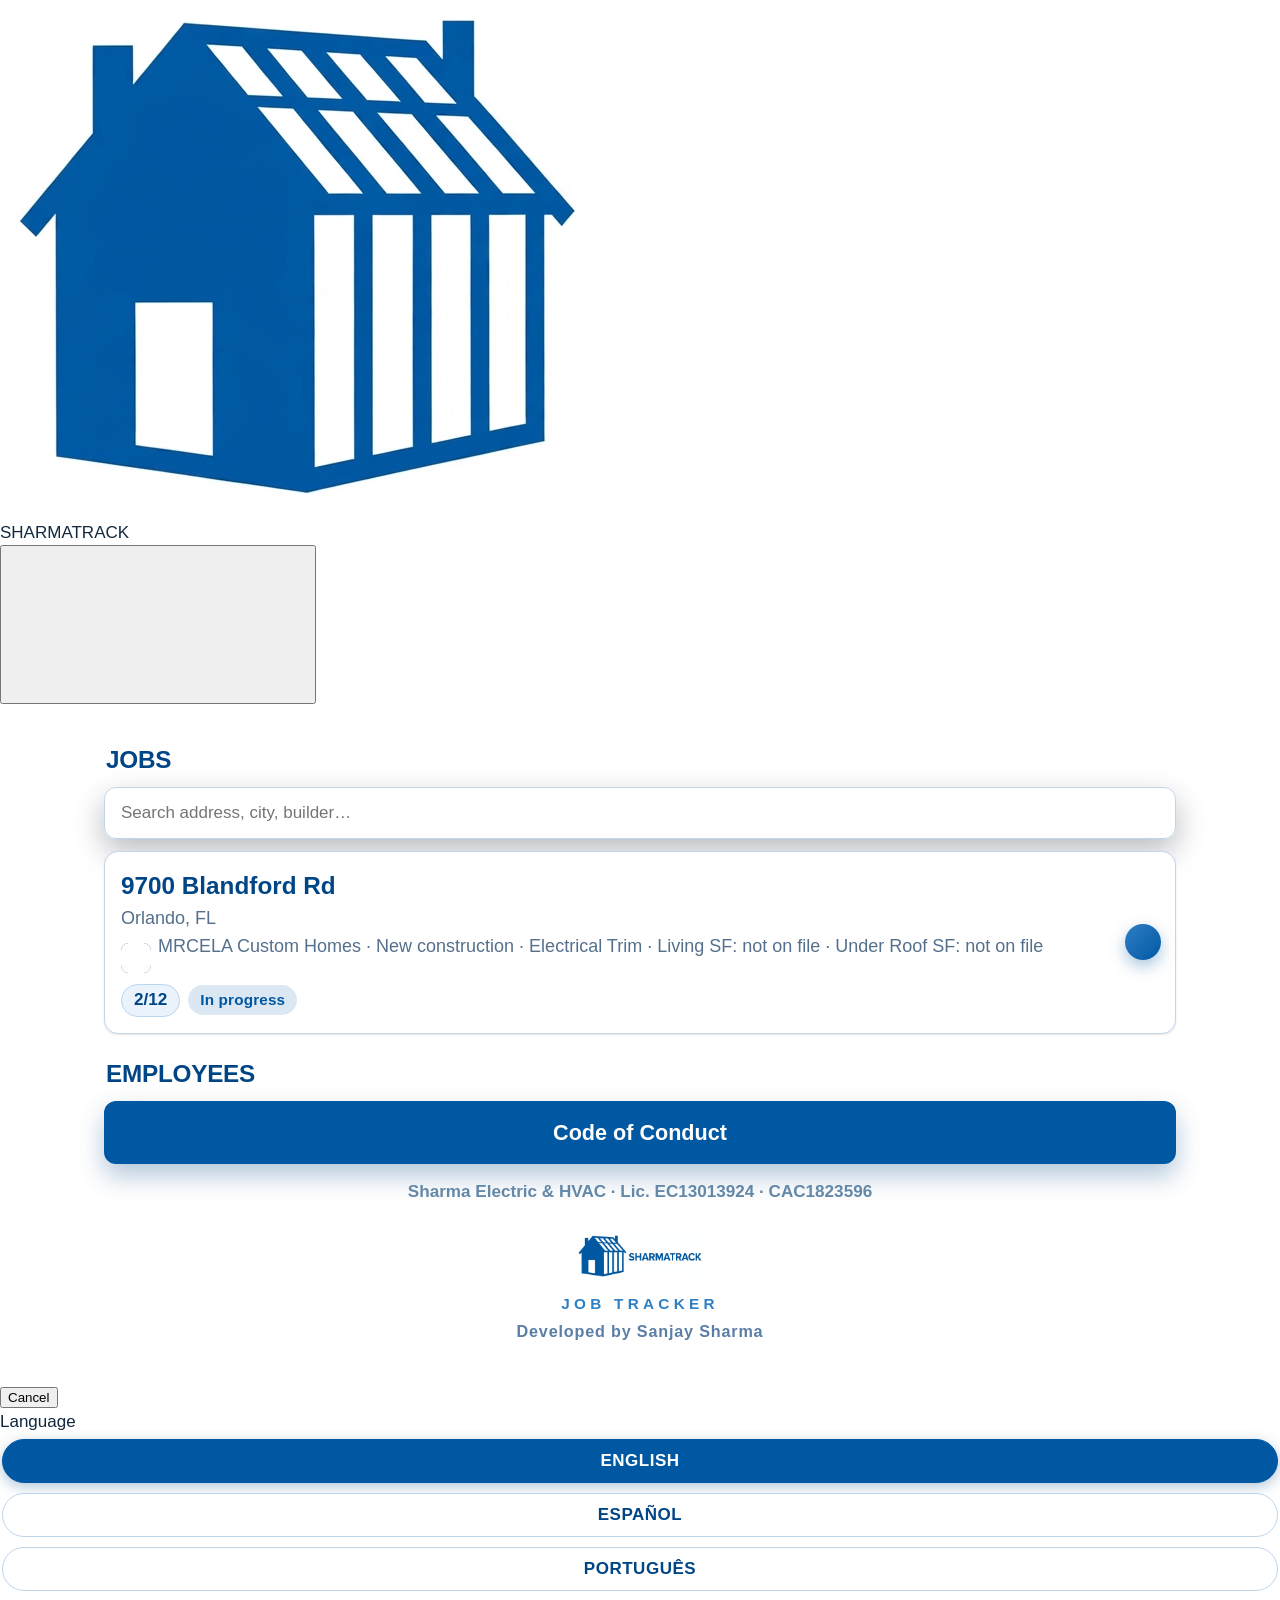
==== commit 811339c5: "Fleet design consistency, rest of the apps (Sanjay 2026-11-25): ONE shared styles.css across all 7 t" ====
--- a/blandford/index.html
+++ b/blandford/index.html
@@ -3,8 +3,8 @@
 <meta name="viewport" content="width=device-width, initial-scale=1, viewport-fit=cover">
 <title>SHARMATRACK — 9700 Blandford Rd</title>
 <meta name="theme-color" content="#ffffff"><meta name="color-scheme" content="light"><script>(function(){try{if(localStorage.getItem("sk-scheme")==="dark"){var d=document.documentElement;d.setAttribute("data-scheme","dark");var m=document.querySelector('meta[name="theme-color"]');if(m)m.content=d.getAttribute("data-theme")==="track"?"#1C1C1E":"#1a2f61"}}catch(e){}})()</script><meta name="apple-mobile-web-app-capable" content="yes"><meta name="mobile-web-app-capable" content="yes"><meta name="apple-mobile-web-app-status-bar-style" content="default"><meta name="apple-mobile-web-app-title" content="SHARMATRACK"><link rel="manifest" href="../manifest.webmanifest"><link rel="stylesheet" href="https://sharma-kit.sharma-crew.workers.dev/sharma-kit.css"><script src="https://sharma-kit.sharma-crew.workers.dev/sharma-kit.js" defer></script>
-<link rel="stylesheet" href="../styles.css?v=16">
-<link rel="stylesheet" href="../sk-bridge.css?v=3">
+<link rel="stylesheet" href="../styles.css?v=30">
+<link rel="stylesheet" href="../sk-bridge.css?v=5">
 <link rel="icon" href="../sharmatrack-app-icon.png">
 <link rel="apple-touch-icon" href="../sharmatrack-app-icon.png">
 <style>
@@ -95,12 +95,30 @@
 </div>
 <div class="jobbar"><span class="jb-brand"><a href="https://sharmaelechvac.github.io/sharmatrack" target="_blank" rel="noopener"><img src="../sharmatrack-app-icon.png" alt="">SHARMATRACK</a></span><span class="jb-addr">9700 Blandford Rd · Orlando, FL</span><span class="jb-num" id="jobbar-num">0 photos</span></div>
 <div class="wrap" data-job="blandford">
-  <!-- ===== HOME — house summary (template v1, rollout 2026-11-23) ===== -->
+<div class="hero">
+    <div class="duo"><span class="duo-card"><img class="duo-sharma" src="../logo.png" alt="Sharma Electric &amp; HVAC"></span><span class="duo-card mrcela-card"><img class="duo-mrcela" src="../mrcela-logo.png" alt="MRCELA Custom Homes"></span></div>
+    <div class="clubrow"><img src="/sharmatrack-mrcela/blandford/lakenona-logo.png" alt="Lake Nona Golf &amp; Country Club"></div>
+    <h1>9700 Blandford Rd</h1>
+    <div class="city">Orlando, FL 32827 · Lake Nona</div>
+    <div class="lic">Sharma Electric &amp; HVAC · Lic. EC13013924 · CAC1823596</div>
+    <div class="meta">
+      <span><b>Job</b>: New construction residence</span>
+      <span class="builder-chip"><span class="blogo"><img src="../mrcela-logo.png" alt="" onerror="this.remove()"><span class="blogo__init" aria-hidden="true">MR</span></span><span><b data-i18n="builder">Builder</b>: MRCELA Custom Homes</span></span>
+      <span><b>Scope</b>: Electrical trim out — labor only · GC supplies materials</span>
+      <span><b>Permit</b>: BLD2025-17417 · City of Orlando</span>
+      <span><b>Lot</b>: 16 · Lake Nona</span>
+    </div>
+  </div>
+
+
+<div class="gear">
+  <div class="card"><div class="brand siemens">SERVICE</div><div class="kind">METER CAN</div><div class="desc">Existing 400A meter can</div><div class="spec">Land both 200A services · meter not furnished</div></div>
+  <div class="card"><div class="brand siemens">SIEMENS</div><div class="kind">MAIN PANELS (2)</div><div class="desc">Siemens main panels with grounding</div><div class="spec">200A each · PN4040B1200C · GC-supplied</div></div>
+  <div class="card"><div class="brand siemens">POOL</div><div class="kind">POOL PANEL</div><div class="desc">Outdoor main-lug pool panel</div><div class="spec">125A · pool equipment + service GFCIs</div></div>
+</div>
+    <!-- ===== HOME — house summary (template v1, rollout 2026-11-23) ===== -->
   <div class="hp" id="home-top">
     <div class="hp-mast">
-      <div class="hp-kicker">MRCELA Custom Homes · House Home Page</div>
-      <h1>9700 Blandford Rd</h1>
-      <div class="hp-sub">Orlando, FL 32827 · Lake Nona · Trade: Electric</div>
       <div class="hp-now"><span class="dot" aria-hidden="true"></span><div><b>Now: Electrical Trim — in progress Mon–Tue Nov 23–24</b><span>Roberto on trim Mon Nov 23 · Sanjay &amp; Roberto Tue Nov 24 · Crestron smart-switch verification is underway</span></div></div>
       <div class="hp-actions"><a href="switches/" target="_blank" rel="noopener">Smart Switches Tracker</a></div>
     </div>
@@ -138,27 +156,6 @@
   </div>
   <div class="hp-div" style="margin:0 -14px">Full Job Record &amp; Crew Checklists ↓</div>
   <!-- ===== /HOME ===== -->
-  <div class="hero">
-    <div class="duo"><span class="duo-card"><img class="duo-sharma" src="../logo.png" alt="Sharma Electric &amp; HVAC"></span><span class="duo-card mrcela-card"><img class="duo-mrcela" src="../mrcela-logo.png" alt="MRCELA Custom Homes"></span></div>
-    <div class="clubrow"><img src="/sharmatrack-mrcela/blandford/lakenona-logo.png" alt="Lake Nona Golf &amp; Country Club"></div>
-    <h1>9700 Blandford Rd</h1>
-    <div class="city">Orlando, FL 32827 · Lake Nona</div>
-    <div class="lic">Sharma Electric &amp; HVAC · Lic. EC13013924 · CAC1823596</div>
-    <div class="meta">
-      <span><b>Job</b>: New construction residence</span>
-      <span class="builder-chip"><span class="blogo"><img src="../mrcela-logo.png" alt="" onerror="this.remove()"><span class="blogo__init" aria-hidden="true">MR</span></span><span><b data-i18n="builder">Builder</b>: MRCELA Custom Homes</span></span>
-      <span><b>Scope</b>: Electrical trim out — labor only · GC supplies materials</span>
-      <span><b>Permit</b>: BLD2025-17417 · City of Orlando</span>
-      <span><b>Lot</b>: 16 · Lake Nona</span>
-    </div>
-  </div>
-
-
-<div class="gear">
-  <div class="card"><div class="brand siemens">SERVICE</div><div class="kind">METER CAN</div><div class="desc">Existing 400A meter can</div><div class="spec">Land both 200A services · meter not furnished</div></div>
-  <div class="card"><div class="brand siemens">SIEMENS</div><div class="kind">MAIN PANELS (2)</div><div class="desc">Siemens main panels with grounding</div><div class="spec">200A each · PN4040B1200C · GC-supplied</div></div>
-  <div class="card"><div class="brand siemens">POOL</div><div class="kind">POOL PANEL</div><div class="desc">Outdoor main-lug pool panel</div><div class="spec">125A · pool equipment + service GFCIs</div></div>
-</div>
   <div class="progress">
     <div class="ringwrap">
       <svg width="92" height="92" viewBox="0 0 92 92"><defs><linearGradient id="ringGrad" x1="0" y1="0" x2="1" y2="1"><stop offset="0" stop-color="#2f7fc4"/><stop offset="1" stop-color="#004585"/></linearGradient></defs>
--- a/styles.css
+++ b/styles.css
@@ -18,7 +18,6 @@
 :focus-visible{outline:3px solid var(--brand2);outline-offset:2px}
 .wrap{max-width:560px;margin:0 auto;padding:14px 14px 110px}
 .wrap.nobar{padding-bottom:30px}
-
 /* logo — the real Sharma logo, big and crisp on a clean white plaque */
 .logo-box{background:#fff;border:1px solid #d9e6f2;border-radius:22px;padding:16px 24px;text-align:center;margin:10px auto 14px;
   width:fit-content;max-width:100%;box-shadow:var(--sh-pop)}
@@ -28,7 +27,6 @@
   .logo-box img{height:84px}
   .logo-box.small img{height:64px}
 }
-
 /* language bar */
 .langbar{display:flex;align-items:center;gap:8px;justify-content:center;padding:12px 6px 4px;flex-wrap:wrap}
 .langbar .lbl{color:#004585;font-size:.85rem;font-weight:600;letter-spacing:.04em}
@@ -37,7 +35,6 @@
   transition:background .15s,color .15s,transform .1s}
 .langbar button:active{transform:scale(.96)}
 .langbar button.on{background:#0058a3;color:#fff;border-color:#0058a3;box-shadow:0 4px 14px rgba(0,69,133,.3)}
-
 /* sticky job bar (job pages) */
 .jobbar{position:sticky;top:0;z-index:60;display:flex;align-items:center;justify-content:space-between;gap:10px;
   padding:10px 16px;background:rgba(0,69,133,.96);backdrop-filter:blur(10px);-webkit-backdrop-filter:blur(10px);
@@ -45,7 +42,6 @@
 .jobbar .jb-addr{font-weight:800;font-size:.98rem;white-space:nowrap;overflow:hidden;text-overflow:ellipsis}
 .jobbar .jb-num{flex:0 0 auto;background:#fff;color:#004585;
   font-weight:900;font-size:.9rem;border-radius:999px;padding:4px 12px;box-shadow:0 4px 12px rgba(0,40,80,.35)}
-
 /* hero */
 .hero{background:linear-gradient(135deg,#0058a3,#004585 70%);border:1px solid rgba(255,255,255,.09);
   border-radius:24px;color:#fff;padding:22px 18px;margin-bottom:14px;text-align:center;box-shadow:var(--sh-pop)}
@@ -56,7 +52,6 @@
 .hero .meta span{background:rgba(255,255,255,.08);border:1px solid rgba(255,255,255,.16);border-radius:999px;
   padding:7px 12px;font-size:.95rem}
 .hero .meta b{color:#fff}
-
 /* home */
 .home h2{color:#004585;font-size:1.35rem;margin:22px 2px 10px;letter-spacing:-.01em}
 .jobbtn{position:relative;display:flex;flex-direction:column;gap:2px;
@@ -75,7 +70,6 @@
   box-shadow:0 12px 26px rgba(0,69,133,.3);transition:transform .12s}
 .greenbtn:active{transform:scale(.985)}
 .home-lic{color:#6488a8;text-align:center;font-size:.88rem;font-weight:600;margin-top:16px}
-
 /* gear cards */
 .gear{display:grid;grid-template-columns:1fr 1fr;gap:10px;margin-bottom:14px}
 .gear .card{background:var(--card);border:1px solid var(--line);border-radius:var(--radius);
@@ -87,7 +81,8 @@
 .brand.sq{color:#004585}
 .brand.eaton{color:#0058a3}
 .pill{display:inline-block;border-radius:6px;padding:2px 8px;font-size:.78rem;font-weight:800;color:#fff;vertical-align:middle;margin-left:6px}
-.pill.green{background:#004585}.pill.blue{background:#0058a3}
+.pill.green{background:#004585}
+.pill.blue{background:#0058a3}
 .gear .kind{color:var(--muted);font-weight:800;font-size:.82rem;letter-spacing:.08em;margin:8px 0 4px}
 .gear .desc{font-size:1rem;font-weight:600}
 .gear .spec{color:var(--muted);font-size:.95rem}
@@ -96,7 +91,6 @@
 .sched-hint{margin-top:12px;padding-top:10px;border-top:1px dashed var(--line);display:flex;
   align-items:center;justify-content:space-between;gap:6px;color:var(--brand);font-weight:800;font-size:.92rem}
 .sched-hint .chev{font-size:1.35rem;line-height:1;color:#b9cbdf;font-weight:900}
-
 /* progress */
 .progress{background:var(--card);border:1px solid var(--line);border-radius:var(--radius);
   padding:14px;display:flex;align-items:center;gap:16px;margin-bottom:14px;box-shadow:var(--sh-card)}
@@ -105,12 +99,10 @@
 .ringwrap .num{position:absolute;inset:0;display:flex;align-items:center;justify-content:center;font-weight:900;font-size:1.3rem}
 .progress .pt{font-weight:800;font-size:1.1rem}
 .progress .ps{color:var(--muted)}
-
 .mapsbtn{display:block;background:linear-gradient(135deg,var(--brand2),var(--brand));color:#fff;
   text-align:center;font-weight:900;font-size:1.2rem;padding:16px;border-radius:18px;text-decoration:none;
   margin-bottom:14px;box-shadow:0 12px 26px rgba(0,88,163,.3);transition:transform .12s}
 .mapsbtn:active{transform:scale(.985)}
-
 /* sections */
 .section{background:var(--card);border:1px solid var(--line);border-radius:var(--radius);
   padding:16px;margin-bottom:14px;box-shadow:var(--sh-card)}
@@ -124,7 +116,6 @@
   transition:border-color .15s,transform .1s}
 .prints a:active{transform:scale(.99);border-color:var(--brand)}
 .prints a:last-child{margin-bottom:0}
-
 /* caption cards */
 .capcard{background:#f8fbfe;border:1px solid var(--line);border-radius:18px;padding:14px;margin-bottom:12px}
 .capcard:last-child{margin-bottom:0}
@@ -147,7 +138,6 @@
 .tiles figcaption{font-size:.78rem;color:var(--muted);margin-top:4px;word-break:break-word}
 .notconn{background:#eaf2fb;border:1px dashed #2f7fc4;color:#004585;border-radius:12px;padding:10px 12px;font-size:.95rem;margin-top:10px}
 .upnote{font-size:.9rem;color:var(--muted);margin-top:6px}
-
 /* sticky name bar */
 .namebar{position:fixed;left:0;right:0;bottom:0;background:rgba(0,69,133,.96);
   backdrop-filter:blur(12px);-webkit-backdrop-filter:blur(12px);
@@ -162,7 +152,6 @@
 .namebar .ocam{background:linear-gradient(135deg,var(--brand2),var(--brand))}
 .namebar .ogal{background:#fff;color:#004585}
 .namebar input[type=file]{display:none}
-
 /* launcher */
 .launch-head{color:var(--ink);padding:16px 4px 4px}
 .launch-head .date{color:#6488a8;font-size:.9rem}
@@ -177,11 +166,14 @@
 .tile:active .ic{transform:scale(.94)}
 .tile .lb{font-size:.85rem;font-weight:700;margin-top:6px;line-height:1.2}
 .tile .up{font-size:.72rem;color:#6488a8}
-.c-blue{background:linear-gradient(135deg,#2f7fc4,#0058a3)}.c-orange{background:linear-gradient(135deg,#0058a3,#004585)}
-.c-green{background:linear-gradient(135deg,#9fc3e8,#2f7fc4)}.c-teal{background:linear-gradient(135deg,#0058a3,#2f7fc4)}
-.c-navy{background:linear-gradient(135deg,#1b4076,#004585)}.c-purple{background:linear-gradient(135deg,#004585,#2f7fc4)}
-.c-grey{background:linear-gradient(135deg,#7d9dbd,#55708c)}.c-red{background:linear-gradient(135deg,#003a6b,#004585)}
-
+.c-blue{background:linear-gradient(135deg,#2f7fc4,#0058a3)}
+.c-orange{background:linear-gradient(135deg,#0058a3,#004585)}
+.c-green{background:linear-gradient(135deg,#9fc3e8,#2f7fc4)}
+.c-teal{background:linear-gradient(135deg,#0058a3,#2f7fc4)}
+.c-navy{background:linear-gradient(135deg,#1b4076,#004585)}
+.c-purple{background:linear-gradient(135deg,#004585,#2f7fc4)}
+.c-grey{background:linear-gradient(135deg,#7d9dbd,#55708c)}
+.c-red{background:linear-gradient(135deg,#003a6b,#004585)}
 /* meter schedule pages */
 .sched-model{font-family:ui-monospace,Menlo,Consolas,monospace;font-weight:800;font-size:1.3rem;
   color:#fff;margin:4px 0 6px;word-break:break-all}
@@ -199,7 +191,6 @@
   box-shadow:var(--sh-pop);transition:transform .1s}
 .jobchip:active{transform:scale(.97)}
 .jobchip.home{background:#fff;color:var(--navy);border-color:#d7e3f0;box-shadow:var(--sh-card)}
-
 /* code of conduct */
 .coc-body{background:#eef4fa}
 .coc-hero{background:linear-gradient(135deg,#0058a3,#004585 65%);color:#fff;border-radius:24px;
@@ -224,7 +215,6 @@
 .coc-foot a,.coc-foot button{flex:1;text-align:center;background:var(--navy);color:#fff;border:0;border-radius:14px;
   padding:14px;text-decoration:none;font-weight:800;font-size:1rem;cursor:pointer}
 @media (max-width:380px){ .gear{grid-template-columns:1fr 1fr} .tiles-launch{grid-template-columns:repeat(3,1fr)} }
-
 /* home — search + per-job progress/status */
 .searchbar{margin-bottom:12px}
 .searchbar input{width:100%;font-size:1.1rem;padding:15px 16px;border-radius:16px;color:var(--ink);
@@ -237,19 +227,23 @@
 .jobbtn .chip.st0{background:#d7e3f0;color:#004585}
 .jobbtn .chip.st1{background:linear-gradient(135deg,var(--brand2),var(--brand));color:#fff}
 .jobbtn .chip.st2{background:linear-gradient(135deg,#004585,#003a6b);color:#fff}
-
 /* phase tabs (rough-in / trim) */
+.phasetabs[hidden]{display:none}
 .phasetabs{display:flex;gap:8px;margin-bottom:14px}
 .phasetabs button{flex:1;border:1.5px solid #bcd6ee;background:#fff;
   color:#004585;border-radius:14px;padding:13px 8px;font-size:1.05rem;font-weight:800;cursor:pointer;
   transition:background .15s,color .15s,transform .1s}
 .phasetabs button:active{transform:scale(.97)}
 .phasetabs button.on{background:#0058a3;color:#fff;border-color:#0058a3;box-shadow:var(--sh-pop)}
-
+.tradeswitch{display:flex;gap:8px;margin-bottom:10px}
+.tradeswitch button{flex:1;border:2px solid #12325e;background:#eaf3fb;color:#12325e;border-radius:14px;padding:12px 8px;font-size:1.15rem;font-weight:900;cursor:pointer;transition:background .15s,color .15s,transform .1s}
+.tradeswitch button:active{transform:scale(.97)}
+.tradeswitch button.on{background:#12325e;color:#fff;border-color:#12325e;box-shadow:var(--sh-pop)}
+.tradeswitch button{display:flex;align-items:center;justify-content:center;gap:10px}
+.trade-ic{height:30px;width:auto;background:#fff;border-radius:8px;padding:2px 5px}
 /* caption definition line (switch box neatness) */
 .capdef{color:var(--muted);font-size:.92rem;line-height:1.45;margin-top:9px;
   background:#eef4fa;border:1px solid var(--line);border-radius:10px;padding:8px 11px}
-
 /* job details card (permit / lot / inspection / crew / date) */
 .jm-rows{margin:0}
 .jm-rows>div{display:flex;justify-content:space-between;align-items:baseline;gap:14px;
@@ -270,7 +264,6 @@
 .jm-btns button:active{transform:scale(.98)}
 .jm-btns .jmsave{background:linear-gradient(135deg,var(--brand2),var(--brand));color:#fff;border:0;
   box-shadow:0 8px 18px rgba(0,88,163,.3)}
-
 /* SHARMATRACK — app-name branding (the name is a brand; never translated) */
 .app-hero{text-align:center;margin:0 0 4px}
 .app-hero .app-name{color:#fff;font-weight:900;font-size:1.8rem;letter-spacing:.1em;line-height:1.1;
@@ -285,11 +278,9 @@
 .jobbar .jb-brand{flex:0 0 auto;display:inline-flex;align-items:center;gap:6px;font-weight:900;font-size:.68rem;letter-spacing:.12em;color:#fff}
 .jobbar .jb-brand img{height:32px;width:32px;border-radius:8px;display:block}
 .jobbar .jb-addr{flex:1 1 auto;min-width:0}
-
-/* Z Brothers partner mark next to the builder line (job heroes) */
+/* Builder partner mark next to the builder line (job heroes) */
 .hero .meta span.builder-chip{display:inline-flex;align-items:center;gap:9px}
 .zb-logo{height:38px;width:38px;object-fit:contain;flex:0 0 auto}
-
 /* Edge-to-edge on phones: the page runs full-bleed — hero/section bands,
    cards and bars stretch the full screen width; inner padding inside the
    bands keeps text off the glass. Desktop keeps the centered column. */
@@ -302,7 +293,6 @@
   .tiles-launch,.coc-nav,.coc-foot{padding-left:12px;padding-right:12px}
   .searchbar{padding-left:14px;padding-right:14px}
 }
-
 /* Builder edition band (per-builder personalized version) */
 .builder-band{display:flex;align-items:center;justify-content:center;gap:10px;margin:10px auto 2px}
 .builder-band .bb-chip{background:#fff;border:1px solid #d9e6f2;border-radius:10px;padding:4px;display:inline-flex;box-shadow:0 2px 8px rgba(0,0,0,.25)}
@@ -310,11 +300,9 @@
 .builder-band .bb-txt{display:flex;flex-direction:column;line-height:1.15;text-align:left}
 .builder-band .bb-name{color:#004585;font-weight:800;letter-spacing:.06em;font-size:.95rem}
 .builder-band .bb-ed{color:#2f7fc4;font-size:.8rem;font-weight:600}
-
 /* SHARMATRACK lockup pill on house pages */
 .st-pill{background:#fff;border-radius:16px;padding:10px 14px;display:flex;justify-content:center;margin:0 auto 12px;box-shadow:0 3px 10px rgba(0,0,0,.25);max-width:520px}
 .st-pill img{height:72px;width:auto;max-width:100%;display:block}
-
 /* Brand stack: SHARMATRACK first, then Sharma + builder side by side */
 .duo{display:flex;gap:10px;justify-content:center;align-items:stretch;margin:10px auto 4px;max-width:560px}
 .duo-card{flex:1;background:#eaf2fb;border:1.5px solid #c9dcf2;border-radius:14px;display:flex;align-items:center;justify-content:center;gap:9px;padding:8px 10px}
@@ -323,11 +311,9 @@
 .duo-zbtxt{display:flex;flex-direction:column;line-height:1.12;color:#004585;text-align:left}
 .duo-zbtxt b{font-size:.92rem;letter-spacing:.04em}
 .duo-zbtxt i{font-style:normal;font-size:.66rem;letter-spacing:.14em;color:#2f7fc4;font-weight:700}
-
 /* SHARMATRACK logo links to the SHARMATRACK site */
 a.st-link{display:contents;text-decoration:none;color:inherit}
 .jb-brand a{color:#fff;text-decoration:none;display:inline-flex;align-items:center;gap:7px}
-
 /* === CLEAN PASS — no boxes, no pills, no tints (Sanjay: kill the tacky) === */
 body:has(.wrap.home){background:#fff}
 .app-hero .app-logo-pill{background:none;border:none;box-shadow:none;border-radius:0;padding:0;width:auto;max-width:100%}
@@ -340,21 +326,18 @@
 .duo-sharma{height:38px}
 .duo-zb{height:36px;width:36px}
 .hero{background:#fff;border:1px solid #d7e6f5;box-shadow:none;color:#004585}
-.hero .city{color:#2f7fc4}
+.hero .city{color:#004585;font-weight:700}
 .hero .lic{color:#5b7ea6}
 .hero .meta span{background:#eaf2fb;border-color:#d7e6f5;color:#004585}
 .hero .meta b{color:#004585}
 .st-pill{background:none;box-shadow:none;border-radius:0;padding:0;margin-bottom:10px}
 .st-pill img{height:56px}
-
 /* Sharma logo size fix — logos run big (Sanjay's standing rule) */
 .duo-sharma{height:56px}
 .duo-zb{height:48px;width:48px}
 .duo-zbtxt b{font-size:1.02rem}
 .duo-zbtxt i{font-size:.72rem}
-
 .dev-credit{font-size:.8rem;font-weight:700;letter-spacing:.05em;color:#5b7ea6;margin-top:3px;text-align:center}
-
 /* LOGO SIZE — FINAL (Sanjay: bigger, no more asking) */
 .app-hero .app-logo-pill img{height:76px}
 @media (min-width:640px){.app-hero .app-logo-pill img{height:92px}}
@@ -363,7 +346,6 @@
 .duo-zb{height:72px;width:72px}
 .duo-zbtxt b{font-size:1.2rem}
 .duo-zbtxt i{font-size:.8rem}
-
 /* Balance: builder is the product — SHARMATRACK steps back, builder steps up */
 .app-hero .app-logo-pill img{height:56px}
 @media (min-width:640px){.app-hero .app-logo-pill img{height:68px}}
@@ -371,7 +353,6 @@
 .duo-zb{height:84px;width:84px}
 .duo-zbtxt b{font-size:1.3rem}
 .duo-zbtxt i{font-size:.85rem}
-
 /* FINAL LAYOUT — Sharma on top MUCH bigger, SHARMATRACK at the bottom */
 .duo-sharma{height:112px}
 .duo-zb{height:92px;width:92px}
@@ -381,28 +362,51 @@
 .st-footer img{height:46px;width:auto}
 .st-footer .dev-credit{margin-top:5px}
 .st-tag{font-size:.72rem;font-weight:800;letter-spacing:.28em;color:#2f7fc4;margin-top:6px;text-align:center}
-
-/* Photo wrap + watermark overlay (live photos; migrated files carry it burned in) */
-.tiles .phwrap{position:relative;display:block}
-.tiles img.zoomable{cursor:zoom-in}
-.wm{position:absolute;inset:0;pointer-events:none;display:block}
-.tiles .wm-logo,.lightbox .wm-logo{position:absolute;top:6px;left:6px;width:38%;height:auto;object-fit:contain;border-radius:0}
-.wm-info{position:absolute;left:8px;bottom:6px;color:#fff;font-weight:700;font-size:11px;line-height:1.35;text-shadow:0 1px 3px rgba(0,0,0,.9);text-align:left}
-/* Lightbox: tap a photo to expand it on the same page */
-.lightbox{position:fixed;inset:0;z-index:200;background:rgba(8,10,14,.94);display:flex;flex-direction:column;align-items:center;justify-content:center;padding:18px}
-.lightbox[hidden]{display:none}
-.lightbox .lbwrap{position:relative;display:inline-block;line-height:0}
-.lightbox .lbwrap>img{max-width:94vw;max-height:82vh;object-fit:contain;border-radius:10px;box-shadow:0 18px 50px rgba(0,0,0,.5)}
-.lightbox .wm-logo{top:10px;left:10px}
-.lightbox .wm-info{font-size:15px;left:12px;bottom:10px}
-.lightbox .lb-cap{margin-top:12px;color:#f2f4f7;font-size:15px;text-align:center;max-width:92vw;line-height:1.4}
-.lightbox .lb-close{position:absolute;top:calc(10px + env(safe-area-inset-top));right:14px;width:44px;height:44px;border-radius:50%;border:0;background:rgba(255,255,255,.14);color:#fff;font-size:26px;line-height:1;cursor:pointer;z-index:2}
-body.lb-open{overflow:hidden}
-
-/* NOK Construction partner mark (wide logo, sized like the Sharma mark) */
-.duo-nok{height:76px;width:auto;max-width:100%}
-
-/* Free-form caption block (ported from the EXJ tracker — was missing here) */
+/* EXJ Root edition additions */
+.builder-ed{text-align:center;color:#2f7fc4;font-weight:800;letter-spacing:.06em;font-size:.95rem;margin:6px auto 2px}
+.empty-houses{border:1.5px dashed #c9dcf2;border-radius:14px;background:#f4f8fc;color:#55708c;
+  text-align:center;font-weight:700;padding:22px 16px;margin:10px auto;max-width:560px}
+.duo-exjtxt{text-align:center;align-items:center}
+/* ——— Design softening pass (2026-11-09, Sanjay: "it feels so blocky") ———
+   Pills instead of boxes, borders traded for soft shadows, more air. */
+.section{border:none;border-radius:26px;padding:20px 18px;box-shadow:0 2px 8px rgba(8,22,44,.05),0 18px 40px rgba(8,22,44,.09)}
+.progress{border:none;border-radius:26px}
+.capcard{border:none;border-radius:24px;padding:16px;box-shadow:0 1px 5px rgba(8,22,44,.05),0 10px 26px rgba(8,22,44,.07)}
+.capcard .btns label{border-radius:999px}
+.hero{border-radius:30px}
+.logo-box{border:none;border-radius:26px}
+.prints a{border:none;border-radius:18px;box-shadow:0 1px 5px rgba(8,22,44,.05),0 8px 20px rgba(8,22,44,.06)}
+.gear .card{border:none}
+.jm-rows>div{border-radius:14px}
+/* trade switch: one floating pill bar */
+.tradeswitch{background:rgba(0,69,133,.08);border-radius:999px;padding:5px;gap:5px;margin-bottom:12px}
+.tradeswitch button{border:none;border-radius:999px;background:transparent;box-shadow:none;color:var(--navy)}
+.tradeswitch button.on{background:#12325e;color:#fff;box-shadow:0 6px 16px rgba(10,35,70,.35)}
+/* phase tabs: soft pills, no hard outline */
+.phasetabs{gap:7px}
+.phasetabs button{border:none;border-radius:999px;background:rgba(0,69,133,.08);color:var(--navy);box-shadow:none;padding:11px 6px}
+.phasetabs button.on{background:#0058a3;color:#fff;box-shadow:0 6px 16px rgba(0,88,163,.35)}
+/* ——— All-caps Archivo treatment (2026-11-09, Sanjay: "proper grammar — get an all caps font") ———
+   Archivo throughout; UI chrome displays in caps with light tracking.
+   Underlying text keeps its proper casing — display transform only. */
+body{font-family:-apple-system,BlinkMacSystemFont,"Segoe UI",Roboto,Arial,sans-serif}
+h1,h2,h3,.hero,.jobbar,.tradeswitch button,.phasetabs button,.capcard .cap,
+.capcard .btns label,.jm-rows dt,.pill,.section h2,.prints a,.gear .card h3,
+.otherbar button,.langbar button,.jmedit,.jmsave{text-transform:uppercase;letter-spacing:.03em}
+.capcard .cap{font-weight:700}
+/* ——— Info tiles + appeal pass (2026-11-09, Sanjay: "the bubbles at top can look better") ———
+   The loose hero pills become a calm label-over-value grid with hairline dividers. */
+.hero{border-radius:28px;box-shadow:0 2px 8px rgba(8,22,44,.05),0 16px 36px rgba(8,22,44,.10)}
+.hero .meta{display:grid;grid-template-columns:1fr 1fr;gap:0 18px;justify-content:stretch;margin-top:6px}
+.hero .meta .tile{display:flex;flex-direction:column;gap:0;text-align:left;background:none;border:none;border-bottom:1px solid rgba(110,145,185,.28);border-radius:0;padding:8px 2px}
+.hero .meta .tile i{font-style:normal;font-size:.64rem;font-weight:800;letter-spacing:.11em;text-transform:uppercase;opacity:.62}
+.hero .meta .tile b{color:inherit;font-size:1.04rem;font-weight:800;letter-spacing:.01em}
+.section h2{position:relative;padding-left:13px}
+.section h2::before{content:"";position:absolute;left:0;top:.16em;bottom:.16em;width:4px;border-radius:2px;background:linear-gradient(180deg,#f0b95a,#e8a33d)}
+.capcard .status:not(.has){background:rgba(232,163,61,.15);color:#96690f;border:1px solid rgba(232,163,61,.38);border-radius:999px;padding:2px 11px;font-weight:700}
+.mapsbtn{border-radius:999px;background:linear-gradient(135deg,var(--brand2),var(--brand))}
+/* ——— TUG free photos (2026-11-09, Sanjay: no preset caption entries on TUG —
+   photos go in with our own captions) ——— */
 .freecap{margin-top:12px}
 .freecap input[type=file]{display:none}
 .freecap input[type=text]{width:100%;box-sizing:border-box;padding:12px 14px;border:1.5px solid #c9d9ec;border-radius:14px;font:inherit;font-size:1rem;margin-bottom:10px;background:#fff;color:var(--ink)}
@@ -411,34 +415,40 @@
 .freecap .btns label:active{transform:scale(.97)}
 .freecap .btns .cam{background:linear-gradient(135deg,var(--brand2),var(--brand));box-shadow:0 8px 18px rgba(0,88,163,.3)}
 .freecap .btns .gal{background:#fff;color:#004585;border:1.5px solid #0058a3;box-shadow:0 8px 18px rgba(0,88,163,.12)}
-
+#tug-tiles .tiles figcaption b{display:block;font-size:.98rem;color:var(--ink);margin-bottom:1px}
+#tug-tiles .tiles figcaption span{font-size:.82rem}
+/* Lightbox: tap a photo to expand it on the same page */
+.tiles img.zoomable{cursor:zoom-in}
+.lightbox{position:fixed;inset:0;z-index:200;background:rgba(8,10,14,.94);display:flex;flex-direction:column;align-items:center;justify-content:center;padding:18px}
+.lightbox[hidden]{display:none}
+.lightbox img{max-width:94vw;max-height:82vh;object-fit:contain;border-radius:10px;box-shadow:0 18px 50px rgba(0,0,0,.5)}
+.lightbox .lb-cap{margin-top:12px;color:#f2f4f7;font-size:15px;text-align:center;max-width:92vw}
+.lightbox .lb-close{position:absolute;top:calc(10px + env(safe-area-inset-top));right:14px;width:44px;height:44px;border-radius:50%;border:0;background:rgba(255,255,255,.14);color:#fff;font-size:26px;line-height:1;cursor:pointer}
+body.lb-open{overflow:hidden}
+/* Manufacturer logos in the equipment rows */
+.eqlogo{height:17px;width:auto;vertical-align:-4px;background:#fff;border-radius:4px;padding:2px 5px;margin-right:7px;box-shadow:inset 0 0 0 1px rgba(15,23,36,.08)}
+/* EXJ Root builder logo (real logo, cropped from their permit-box label) */
+.duo-exj{height:64px;width:auto;max-width:100%}
 /* Address clarity (Sanjay, 2026-11-10): never cut the address off in the sticky bar; city line dark + bold */
 .jobbar .jb-addr{white-space:normal;overflow:visible;text-overflow:clip;line-height:1.15}
 .hero .city{color:#004585;font-weight:700}
-
-
-/* Change Orders — modern per-item cards */
-.co-head{display:flex;align-items:center;justify-content:space-between;gap:10px;flex-wrap:wrap;margin-bottom:12px}
-.co-head h2{margin:0}
-.co-date{background:#e8f1fa;color:#004585;font-weight:700;font-size:.82rem;padding:4px 11px;border-radius:999px;letter-spacing:.02em;white-space:nowrap}
-.co-list{display:grid;gap:10px}
-.co-card{display:flex;gap:12px;align-items:flex-start;background:#f7fafd;border:1px solid #dbe7f5;border-radius:14px;padding:12px 14px;box-shadow:0 1px 3px rgba(0,35,70,.05)}
-.co-num{flex:0 0 auto;width:28px;height:28px;border-radius:50%;background:#004585;color:#fff;font-weight:800;font-size:.92rem;display:flex;align-items:center;justify-content:center;margin-top:1px}
-.co-main{flex:1;min-width:0}
-.co-text{margin:0;font-size:.99rem;line-height:1.45;color:var(--ink)}
-.co-ref{display:inline-block;margin-top:7px;background:#fdf0e1;color:#9a4d00;border:1px solid #f0cf9f;border-radius:999px;padding:2px 10px;font-size:.78rem;font-weight:700;letter-spacing:.01em}
-
-/* MRCELA edition: real MRCELA logo is white on transparent — dark card so it reads */
-.duo-card.mrcela-card{background:#111111 !important;border:1.5px solid #111111 !important;border-radius:14px !important;padding:10px 14px !important}
-.duo-mrcela{height:58px;width:auto;max-width:100%}
-
+/* EXJRoot hub tiles and house-page back link (split apps, Nov 16 2026) */
+.hub-tiles{display:flex;flex-direction:column;gap:14px;margin:18px 0 8px}
+.hub-tile{display:flex;flex-direction:column;gap:6px;background:linear-gradient(135deg,#0058a3,#004585);color:#fff;text-decoration:none;border-radius:var(--radius);padding:28px 22px;box-shadow:0 12px 26px rgba(0,69,133,.3);transition:transform .12s}
+.hub-tile:active{transform:scale(.985)}
+.hub-tile .hub-kicker{font-size:.8rem;font-weight:700;letter-spacing:.12em;text-transform:uppercase;color:#cfe0f2}
+.hub-tile .hub-name{font-size:1.7rem;font-weight:900;letter-spacing:-.02em}
+@media (max-width:639px){
+  .hub-tile{border-radius:0}
+}
+.backhome{display:block;padding:10px 16px 8px;color:#004585;font-weight:800;text-decoration:none;font-size:.95rem}
+.backhome:active{opacity:.7}
 /* Builder logo chip (company-logos workstream, 2026-11-19): the real logo
    file covers a navy initials badge; if the file is missing the badge
    shows, so a real logo can be dropped in later with no markup change. */
 .blogo { position:relative; display:inline-flex; align-items:center; justify-content:center; width:30px; height:30px; border-radius:8px; background:#0058a3; vertical-align:-9px; margin-right:7px; overflow:hidden; flex:0 0 auto; }
 .blogo__init { color:#fff; font-weight:800; font-size:13px; letter-spacing:.02em; }
 .blogo img { position:absolute; inset:0; width:100%; height:100%; object-fit:contain; background:#fff; }
-
 /* Type bump (2026-11-20, Sanjay: "Wording is a bit small on the builder jobs
    pages"): small labels, captions and status lines raised to readable
    sizes — captions and notes at body size, nothing under ~15px. Body copy
@@ -469,3 +479,31 @@
 .coc-sec .kicker{font-size:.95rem}
 .coc-hero .eb{font-size:.95rem}
 .hub-tile .hub-kicker{font-size:.9rem}
+.tiles .phwrap{position:relative;display:block}
+.wm{position:absolute;inset:0;pointer-events:none;display:block}
+.tiles .wm-logo,.lightbox .wm-logo{position:absolute;top:6px;left:6px;width:38%;height:auto;object-fit:contain;border-radius:0}
+.wm-info{position:absolute;left:8px;bottom:6px;color:#fff;font-weight:700;font-size:11px;line-height:1.35;text-shadow:0 1px 3px rgba(0,0,0,.9);text-align:left}
+.lightbox .lbwrap{position:relative;display:inline-block;line-height:0}
+.lightbox .lbwrap>img{max-width:94vw;max-height:82vh;object-fit:contain;border-radius:10px;box-shadow:0 18px 50px rgba(0,0,0,.5)}
+.lightbox .wm-logo{top:10px;left:10px}
+.lightbox .wm-info{font-size:15px;left:12px;bottom:10px}
+.duo-nok{height:76px;width:auto;max-width:100%}
+.co-head{display:flex;align-items:center;justify-content:space-between;gap:10px;flex-wrap:wrap;margin-bottom:12px}
+.co-head h2{margin:0}
+.co-date{background:#e8f1fa;color:#004585;font-weight:700;font-size:.82rem;padding:4px 11px;border-radius:999px;letter-spacing:.02em;white-space:nowrap}
+.co-list{display:grid;gap:10px}
+.co-card{display:flex;gap:12px;align-items:flex-start;background:#f7fafd;border:1px solid #dbe7f5;border-radius:14px;padding:12px 14px;box-shadow:0 1px 3px rgba(0,35,70,.05)}
+.co-num{flex:0 0 auto;width:28px;height:28px;border-radius:50%;background:#004585;color:#fff;font-weight:800;font-size:.92rem;display:flex;align-items:center;justify-content:center;margin-top:1px}
+.co-main{flex:1;min-width:0}
+.co-text{margin:0;font-size:.99rem;line-height:1.45;color:var(--ink)}
+.co-ref{display:inline-block;margin-top:7px;background:#fdf0e1;color:#9a4d00;border:1px solid #f0cf9f;border-radius:999px;padding:2px 10px;font-size:.78rem;font-weight:700;letter-spacing:.01em}
+.hero .meta span.chip.done{background:#e5f6ec;color:#12703c;border:1.5px solid #b7e3c6;font-weight:800;letter-spacing:.04em}
+.donebadge{background:#12703c;color:#fff;font-weight:800;font-size:.78rem;letter-spacing:.05em;padding:3px 9px;border-radius:999px;white-space:nowrap}
+.jm-rows dd.done{color:#12703c;font-weight:800;letter-spacing:.03em}
+.jobbtn:has(.donebadge) .crow{display:none}
+.crow[hidden]{display:none}
+.duo-card.mrcela-card{background:#111111 !important;border:1.5px solid #111111 !important;border-radius:14px !important;padding:10px 14px !important}
+.duo-mrcela{height:58px;width:auto;max-width:100%}
+.duo-logan{display:flex;flex-direction:column;justify-content:center;line-height:1.02;color:#0b2e59;font-family:Arial,sans-serif;padding:4px 10px}
+.duo-logan .dl-1{font-weight:900;font-size:2rem;letter-spacing:.14em}
+.duo-logan .dl-2{font-weight:700;font-size:.82rem;letter-spacing:.3em;color:#0058a3}
--- a/sk-bridge.css
+++ b/sk-bridge.css
@@ -57,36 +57,38 @@
 /* Home summary (hp-) dark scheme — 2026-11-25, fleet Appearance standard.
    The hp- blocks follow the kit Appearance switch (data-scheme, stored in
    localStorage "sk-scheme") like the rest of the app: dark surfaces and
-   light text in Dark, untouched in Light. Masthead stays brand navy. */
-html.sk[data-scheme="dark"] .hp{background:#0d141d;color:#e9f2f9}
-html.sk[data-scheme="dark"] .hp-nav button{background:#1b2836;color:#8CC4F5}
-html.sk[data-scheme="dark"] .hp-stats{border-bottom-color:#31465e}
-html.sk[data-scheme="dark"] .hp-stat{border-left-color:#31465e}
-html.sk[data-scheme="dark"] .hp-stat i{color:#9db6cc}
-html.sk[data-scheme="dark"] .hp-stat b{color:#e9f2f9}
-html.sk[data-scheme="dark"] .hp-sec>h2{color:#8CC4F5}
-html.sk[data-scheme="dark"] .hp-sec .lede{color:#9db6cc}
-html.sk[data-scheme="dark"] .hp-facts div{border-bottom-color:#31465e}
-html.sk[data-scheme="dark"] .hp-facts dt{color:#9db6cc}
-html.sk[data-scheme="dark"] .hp-facts dd{color:#e9f2f9}
-html.sk[data-scheme="dark"] .hp-week{border-left-color:#31465e}
-html.sk[data-scheme="dark"] .hp-day::before{background:#1b2836}
-html.sk[data-scheme="dark"] .hp-day .dow b{color:#8CC4F5}
-html.sk[data-scheme="dark"] .hp-day .dow span{color:#9db6cc}
-html.sk[data-scheme="dark"] .hp-ev{background:#1b2836}
-html.sk[data-scheme="dark"] .hp-ev span{color:#9db6cc}
-html.sk[data-scheme="dark"] .hp-none{color:#9db6cc}
-html.sk[data-scheme="dark"] .hp-done li{border-bottom-color:#31465e}
-html.sk[data-scheme="dark"] .hp-done span{color:#9db6cc}
-html.sk[data-scheme="dark"] .hp-insp{background:#1b2836;border-color:#31465e}
-html.sk[data-scheme="dark"] .hp-insp h3{color:#e9f2f9}
-html.sk[data-scheme="dark"] .hp-insp dl div{border-top-color:#31465e}
-html.sk[data-scheme="dark"] .hp-insp dt{color:#9db6cc}
-html.sk[data-scheme="dark"] .hp-insp dd{color:#e9f2f9}
-html.sk[data-scheme="dark"] .hp-insp dd a{color:#8CC4F5}
-html.sk[data-scheme="dark"] .hp-note{color:#9db6cc}
-html.sk[data-scheme="dark"] .hp-step{border-bottom-color:#31465e}
-html.sk[data-scheme="dark"] .hp-step .ic{background:#1b2836;border-color:#31465e}
-html.sk[data-scheme="dark"] .hp-step span{color:#9db6cc}
-html.sk[data-scheme="dark"] .hp-src{color:#7e97ad}
-html.sk[data-scheme="dark"] .hp-div{background:#16283c;color:#8CC4F5}
+   light text in Dark, untouched in Light. Masthead stays brand navy.
+   Declarations carry !important so the summary wins over each page’s
+   inline hp- styles when Dark is on. */
+html.sk[data-scheme="dark"] .hp{background:#0d141d !important;color:#e9f2f9 !important}
+html.sk[data-scheme="dark"] .hp-nav button{background:#1b2836 !important;color:#8CC4F5 !important}
+html.sk[data-scheme="dark"] .hp-stats{border-bottom-color:#31465e !important}
+html.sk[data-scheme="dark"] .hp-stat{border-left-color:#31465e !important}
+html.sk[data-scheme="dark"] .hp-stat i{color:#9db6cc !important}
+html.sk[data-scheme="dark"] .hp-stat b{color:#e9f2f9 !important}
+html.sk[data-scheme="dark"] .hp-sec>h2{color:#8CC4F5 !important}
+html.sk[data-scheme="dark"] .hp-sec .lede{color:#9db6cc !important}
+html.sk[data-scheme="dark"] .hp-facts div{border-bottom-color:#31465e !important}
+html.sk[data-scheme="dark"] .hp-facts dt{color:#9db6cc !important}
+html.sk[data-scheme="dark"] .hp-facts dd{color:#e9f2f9 !important}
+html.sk[data-scheme="dark"] .hp-week{border-left-color:#31465e !important}
+html.sk[data-scheme="dark"] .hp-day::before{background:#1b2836 !important}
+html.sk[data-scheme="dark"] .hp-day .dow b{color:#8CC4F5 !important}
+html.sk[data-scheme="dark"] .hp-day .dow span{color:#9db6cc !important}
+html.sk[data-scheme="dark"] .hp-ev{background:#1b2836 !important}
+html.sk[data-scheme="dark"] .hp-ev span{color:#9db6cc !important}
+html.sk[data-scheme="dark"] .hp-none{color:#9db6cc !important}
+html.sk[data-scheme="dark"] .hp-done li{border-bottom-color:#31465e !important}
+html.sk[data-scheme="dark"] .hp-done span{color:#9db6cc !important}
+html.sk[data-scheme="dark"] .hp-insp{background:#1b2836 !important;border-color:#31465e !important}
+html.sk[data-scheme="dark"] .hp-insp h3{color:#e9f2f9 !important}
+html.sk[data-scheme="dark"] .hp-insp dl div{border-top-color:#31465e !important}
+html.sk[data-scheme="dark"] .hp-insp dt{color:#9db6cc !important}
+html.sk[data-scheme="dark"] .hp-insp dd{color:#e9f2f9 !important}
+html.sk[data-scheme="dark"] .hp-insp dd a{color:#8CC4F5 !important}
+html.sk[data-scheme="dark"] .hp-note{color:#9db6cc !important}
+html.sk[data-scheme="dark"] .hp-step{border-bottom-color:#31465e !important}
+html.sk[data-scheme="dark"] .hp-step .ic{background:#1b2836 !important;border-color:#31465e !important}
+html.sk[data-scheme="dark"] .hp-step span{color:#9db6cc !important}
+html.sk[data-scheme="dark"] .hp-src{color:#7e97ad !important}
+html.sk[data-scheme="dark"] .hp-div{background:#16283c !important;color:#8CC4F5 !important}
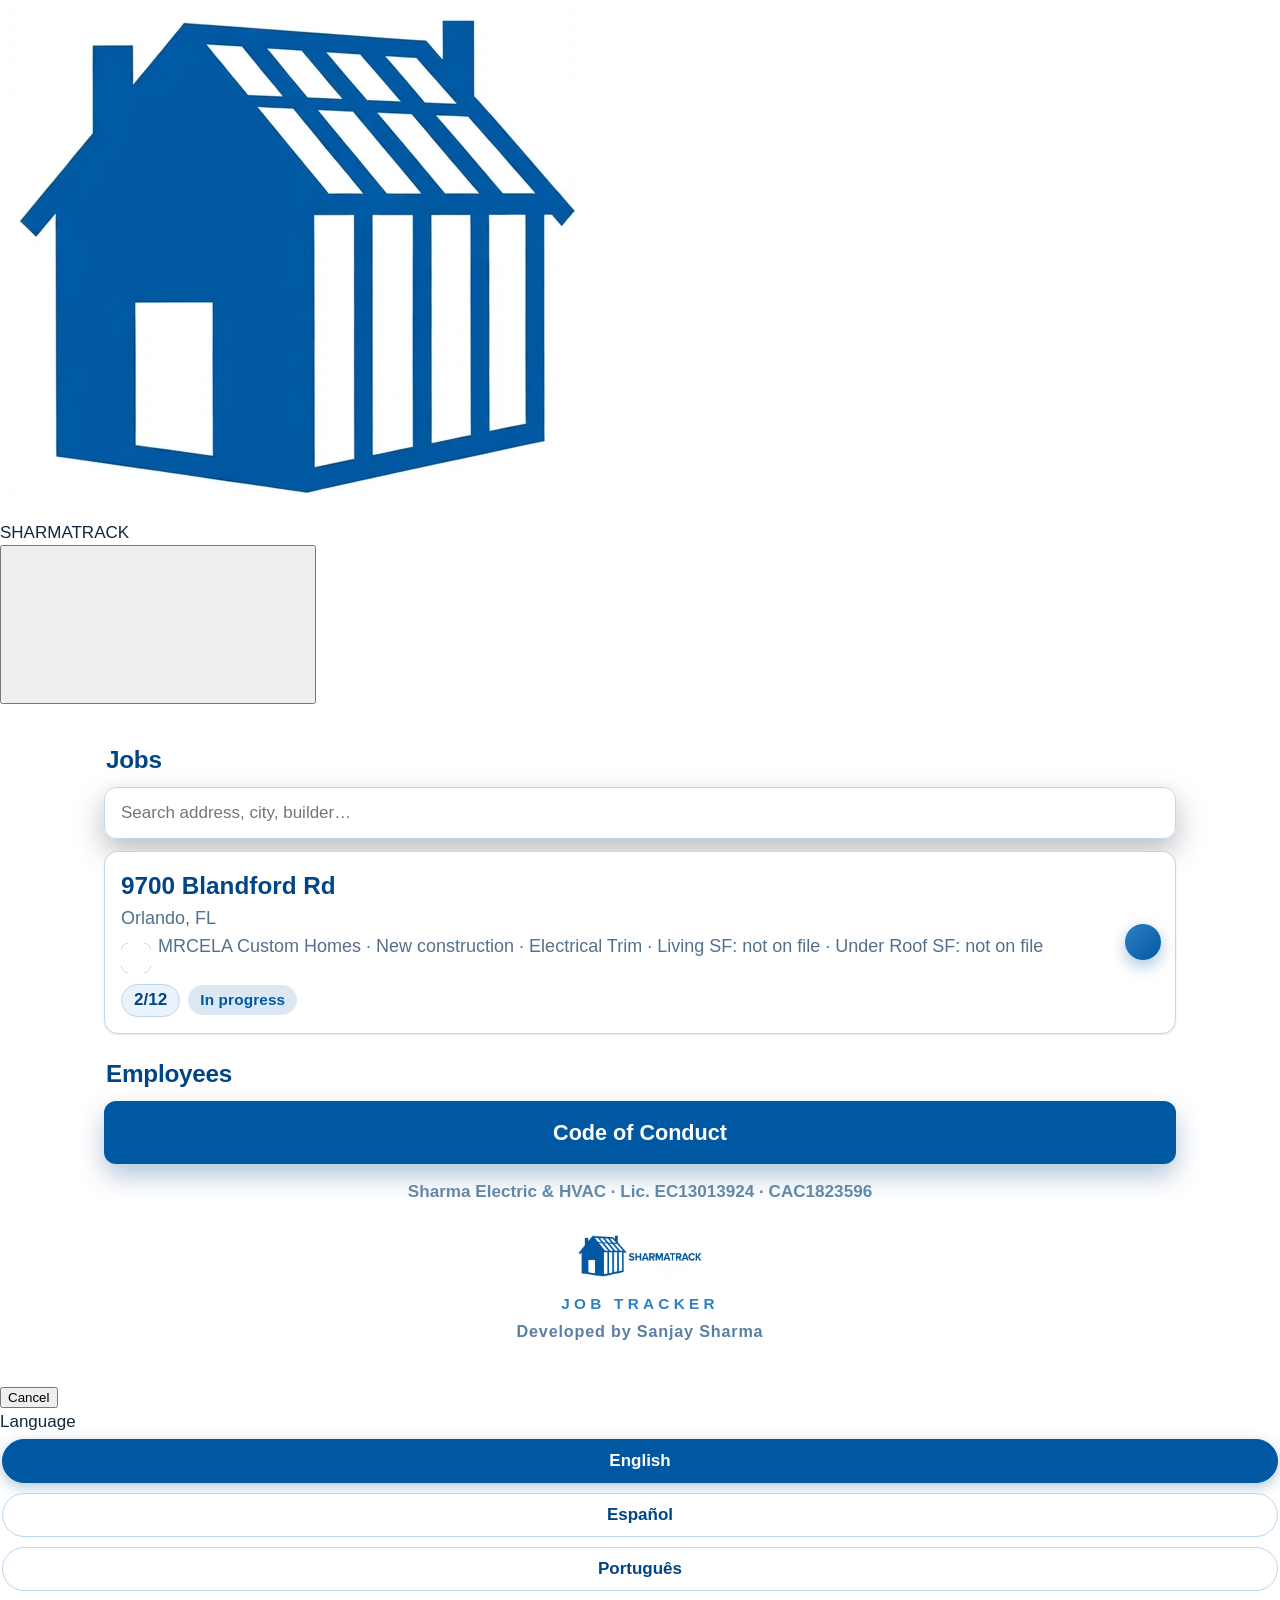
==== commit 8f2be2c0: "Roll back the shared stylesheet (Sanjay: header renders messy on phone): the union styles.css forced" ====
--- a/blandford/index.html
+++ b/blandford/index.html
@@ -3,7 +3,7 @@
 <meta name="viewport" content="width=device-width, initial-scale=1, viewport-fit=cover">
 <title>SHARMATRACK — 9700 Blandford Rd</title>
 <meta name="theme-color" content="#ffffff"><meta name="color-scheme" content="light"><script>(function(){try{if(localStorage.getItem("sk-scheme")==="dark"){var d=document.documentElement;d.setAttribute("data-scheme","dark");var m=document.querySelector('meta[name="theme-color"]');if(m)m.content=d.getAttribute("data-theme")==="track"?"#1C1C1E":"#1a2f61"}}catch(e){}})()</script><meta name="apple-mobile-web-app-capable" content="yes"><meta name="mobile-web-app-capable" content="yes"><meta name="apple-mobile-web-app-status-bar-style" content="default"><meta name="apple-mobile-web-app-title" content="SHARMATRACK"><link rel="manifest" href="../manifest.webmanifest"><link rel="stylesheet" href="https://sharma-kit.sharma-crew.workers.dev/sharma-kit.css"><script src="https://sharma-kit.sharma-crew.workers.dev/sharma-kit.js" defer></script>
-<link rel="stylesheet" href="../styles.css?v=30">
+<link rel="stylesheet" href="../styles.css?v=31">
 <link rel="stylesheet" href="../sk-bridge.css?v=5">
 <link rel="icon" href="../sharmatrack-app-icon.png">
 <link rel="apple-touch-icon" href="../sharmatrack-app-icon.png">
--- a/styles.css
+++ b/styles.css
@@ -18,6 +18,7 @@
 :focus-visible{outline:3px solid var(--brand2);outline-offset:2px}
 .wrap{max-width:560px;margin:0 auto;padding:14px 14px 110px}
 .wrap.nobar{padding-bottom:30px}
+
 /* logo — the real Sharma logo, big and crisp on a clean white plaque */
 .logo-box{background:#fff;border:1px solid #d9e6f2;border-radius:22px;padding:16px 24px;text-align:center;margin:10px auto 14px;
   width:fit-content;max-width:100%;box-shadow:var(--sh-pop)}
@@ -27,6 +28,7 @@
   .logo-box img{height:84px}
   .logo-box.small img{height:64px}
 }
+
 /* language bar */
 .langbar{display:flex;align-items:center;gap:8px;justify-content:center;padding:12px 6px 4px;flex-wrap:wrap}
 .langbar .lbl{color:#004585;font-size:.85rem;font-weight:600;letter-spacing:.04em}
@@ -35,6 +37,7 @@
   transition:background .15s,color .15s,transform .1s}
 .langbar button:active{transform:scale(.96)}
 .langbar button.on{background:#0058a3;color:#fff;border-color:#0058a3;box-shadow:0 4px 14px rgba(0,69,133,.3)}
+
 /* sticky job bar (job pages) */
 .jobbar{position:sticky;top:0;z-index:60;display:flex;align-items:center;justify-content:space-between;gap:10px;
   padding:10px 16px;background:rgba(0,69,133,.96);backdrop-filter:blur(10px);-webkit-backdrop-filter:blur(10px);
@@ -42,6 +45,7 @@
 .jobbar .jb-addr{font-weight:800;font-size:.98rem;white-space:nowrap;overflow:hidden;text-overflow:ellipsis}
 .jobbar .jb-num{flex:0 0 auto;background:#fff;color:#004585;
   font-weight:900;font-size:.9rem;border-radius:999px;padding:4px 12px;box-shadow:0 4px 12px rgba(0,40,80,.35)}
+
 /* hero */
 .hero{background:linear-gradient(135deg,#0058a3,#004585 70%);border:1px solid rgba(255,255,255,.09);
   border-radius:24px;color:#fff;padding:22px 18px;margin-bottom:14px;text-align:center;box-shadow:var(--sh-pop)}
@@ -52,6 +56,7 @@
 .hero .meta span{background:rgba(255,255,255,.08);border:1px solid rgba(255,255,255,.16);border-radius:999px;
   padding:7px 12px;font-size:.95rem}
 .hero .meta b{color:#fff}
+
 /* home */
 .home h2{color:#004585;font-size:1.35rem;margin:22px 2px 10px;letter-spacing:-.01em}
 .jobbtn{position:relative;display:flex;flex-direction:column;gap:2px;
@@ -70,6 +75,7 @@
   box-shadow:0 12px 26px rgba(0,69,133,.3);transition:transform .12s}
 .greenbtn:active{transform:scale(.985)}
 .home-lic{color:#6488a8;text-align:center;font-size:.88rem;font-weight:600;margin-top:16px}
+
 /* gear cards */
 .gear{display:grid;grid-template-columns:1fr 1fr;gap:10px;margin-bottom:14px}
 .gear .card{background:var(--card);border:1px solid var(--line);border-radius:var(--radius);
@@ -81,8 +87,7 @@
 .brand.sq{color:#004585}
 .brand.eaton{color:#0058a3}
 .pill{display:inline-block;border-radius:6px;padding:2px 8px;font-size:.78rem;font-weight:800;color:#fff;vertical-align:middle;margin-left:6px}
-.pill.green{background:#004585}
-.pill.blue{background:#0058a3}
+.pill.green{background:#004585}.pill.blue{background:#0058a3}
 .gear .kind{color:var(--muted);font-weight:800;font-size:.82rem;letter-spacing:.08em;margin:8px 0 4px}
 .gear .desc{font-size:1rem;font-weight:600}
 .gear .spec{color:var(--muted);font-size:.95rem}
@@ -91,6 +96,7 @@
 .sched-hint{margin-top:12px;padding-top:10px;border-top:1px dashed var(--line);display:flex;
   align-items:center;justify-content:space-between;gap:6px;color:var(--brand);font-weight:800;font-size:.92rem}
 .sched-hint .chev{font-size:1.35rem;line-height:1;color:#b9cbdf;font-weight:900}
+
 /* progress */
 .progress{background:var(--card);border:1px solid var(--line);border-radius:var(--radius);
   padding:14px;display:flex;align-items:center;gap:16px;margin-bottom:14px;box-shadow:var(--sh-card)}
@@ -99,10 +105,12 @@
 .ringwrap .num{position:absolute;inset:0;display:flex;align-items:center;justify-content:center;font-weight:900;font-size:1.3rem}
 .progress .pt{font-weight:800;font-size:1.1rem}
 .progress .ps{color:var(--muted)}
+
 .mapsbtn{display:block;background:linear-gradient(135deg,var(--brand2),var(--brand));color:#fff;
   text-align:center;font-weight:900;font-size:1.2rem;padding:16px;border-radius:18px;text-decoration:none;
   margin-bottom:14px;box-shadow:0 12px 26px rgba(0,88,163,.3);transition:transform .12s}
 .mapsbtn:active{transform:scale(.985)}
+
 /* sections */
 .section{background:var(--card);border:1px solid var(--line);border-radius:var(--radius);
   padding:16px;margin-bottom:14px;box-shadow:var(--sh-card)}
@@ -116,6 +124,7 @@
   transition:border-color .15s,transform .1s}
 .prints a:active{transform:scale(.99);border-color:var(--brand)}
 .prints a:last-child{margin-bottom:0}
+
 /* caption cards */
 .capcard{background:#f8fbfe;border:1px solid var(--line);border-radius:18px;padding:14px;margin-bottom:12px}
 .capcard:last-child{margin-bottom:0}
@@ -138,6 +147,7 @@
 .tiles figcaption{font-size:.78rem;color:var(--muted);margin-top:4px;word-break:break-word}
 .notconn{background:#eaf2fb;border:1px dashed #2f7fc4;color:#004585;border-radius:12px;padding:10px 12px;font-size:.95rem;margin-top:10px}
 .upnote{font-size:.9rem;color:var(--muted);margin-top:6px}
+
 /* sticky name bar */
 .namebar{position:fixed;left:0;right:0;bottom:0;background:rgba(0,69,133,.96);
   backdrop-filter:blur(12px);-webkit-backdrop-filter:blur(12px);
@@ -152,6 +162,7 @@
 .namebar .ocam{background:linear-gradient(135deg,var(--brand2),var(--brand))}
 .namebar .ogal{background:#fff;color:#004585}
 .namebar input[type=file]{display:none}
+
 /* launcher */
 .launch-head{color:var(--ink);padding:16px 4px 4px}
 .launch-head .date{color:#6488a8;font-size:.9rem}
@@ -166,14 +177,11 @@
 .tile:active .ic{transform:scale(.94)}
 .tile .lb{font-size:.85rem;font-weight:700;margin-top:6px;line-height:1.2}
 .tile .up{font-size:.72rem;color:#6488a8}
-.c-blue{background:linear-gradient(135deg,#2f7fc4,#0058a3)}
-.c-orange{background:linear-gradient(135deg,#0058a3,#004585)}
-.c-green{background:linear-gradient(135deg,#9fc3e8,#2f7fc4)}
-.c-teal{background:linear-gradient(135deg,#0058a3,#2f7fc4)}
-.c-navy{background:linear-gradient(135deg,#1b4076,#004585)}
-.c-purple{background:linear-gradient(135deg,#004585,#2f7fc4)}
-.c-grey{background:linear-gradient(135deg,#7d9dbd,#55708c)}
-.c-red{background:linear-gradient(135deg,#003a6b,#004585)}
+.c-blue{background:linear-gradient(135deg,#2f7fc4,#0058a3)}.c-orange{background:linear-gradient(135deg,#0058a3,#004585)}
+.c-green{background:linear-gradient(135deg,#9fc3e8,#2f7fc4)}.c-teal{background:linear-gradient(135deg,#0058a3,#2f7fc4)}
+.c-navy{background:linear-gradient(135deg,#1b4076,#004585)}.c-purple{background:linear-gradient(135deg,#004585,#2f7fc4)}
+.c-grey{background:linear-gradient(135deg,#7d9dbd,#55708c)}.c-red{background:linear-gradient(135deg,#003a6b,#004585)}
+
 /* meter schedule pages */
 .sched-model{font-family:ui-monospace,Menlo,Consolas,monospace;font-weight:800;font-size:1.3rem;
   color:#fff;margin:4px 0 6px;word-break:break-all}
@@ -191,6 +199,7 @@
   box-shadow:var(--sh-pop);transition:transform .1s}
 .jobchip:active{transform:scale(.97)}
 .jobchip.home{background:#fff;color:var(--navy);border-color:#d7e3f0;box-shadow:var(--sh-card)}
+
 /* code of conduct */
 .coc-body{background:#eef4fa}
 .coc-hero{background:linear-gradient(135deg,#0058a3,#004585 65%);color:#fff;border-radius:24px;
@@ -215,6 +224,7 @@
 .coc-foot a,.coc-foot button{flex:1;text-align:center;background:var(--navy);color:#fff;border:0;border-radius:14px;
   padding:14px;text-decoration:none;font-weight:800;font-size:1rem;cursor:pointer}
 @media (max-width:380px){ .gear{grid-template-columns:1fr 1fr} .tiles-launch{grid-template-columns:repeat(3,1fr)} }
+
 /* home — search + per-job progress/status */
 .searchbar{margin-bottom:12px}
 .searchbar input{width:100%;font-size:1.1rem;padding:15px 16px;border-radius:16px;color:var(--ink);
@@ -227,23 +237,19 @@
 .jobbtn .chip.st0{background:#d7e3f0;color:#004585}
 .jobbtn .chip.st1{background:linear-gradient(135deg,var(--brand2),var(--brand));color:#fff}
 .jobbtn .chip.st2{background:linear-gradient(135deg,#004585,#003a6b);color:#fff}
+
 /* phase tabs (rough-in / trim) */
-.phasetabs[hidden]{display:none}
 .phasetabs{display:flex;gap:8px;margin-bottom:14px}
 .phasetabs button{flex:1;border:1.5px solid #bcd6ee;background:#fff;
   color:#004585;border-radius:14px;padding:13px 8px;font-size:1.05rem;font-weight:800;cursor:pointer;
   transition:background .15s,color .15s,transform .1s}
 .phasetabs button:active{transform:scale(.97)}
 .phasetabs button.on{background:#0058a3;color:#fff;border-color:#0058a3;box-shadow:var(--sh-pop)}
-.tradeswitch{display:flex;gap:8px;margin-bottom:10px}
-.tradeswitch button{flex:1;border:2px solid #12325e;background:#eaf3fb;color:#12325e;border-radius:14px;padding:12px 8px;font-size:1.15rem;font-weight:900;cursor:pointer;transition:background .15s,color .15s,transform .1s}
-.tradeswitch button:active{transform:scale(.97)}
-.tradeswitch button.on{background:#12325e;color:#fff;border-color:#12325e;box-shadow:var(--sh-pop)}
-.tradeswitch button{display:flex;align-items:center;justify-content:center;gap:10px}
-.trade-ic{height:30px;width:auto;background:#fff;border-radius:8px;padding:2px 5px}
+
 /* caption definition line (switch box neatness) */
 .capdef{color:var(--muted);font-size:.92rem;line-height:1.45;margin-top:9px;
   background:#eef4fa;border:1px solid var(--line);border-radius:10px;padding:8px 11px}
+
 /* job details card (permit / lot / inspection / crew / date) */
 .jm-rows{margin:0}
 .jm-rows>div{display:flex;justify-content:space-between;align-items:baseline;gap:14px;
@@ -264,6 +270,7 @@
 .jm-btns button:active{transform:scale(.98)}
 .jm-btns .jmsave{background:linear-gradient(135deg,var(--brand2),var(--brand));color:#fff;border:0;
   box-shadow:0 8px 18px rgba(0,88,163,.3)}
+
 /* SHARMATRACK — app-name branding (the name is a brand; never translated) */
 .app-hero{text-align:center;margin:0 0 4px}
 .app-hero .app-name{color:#fff;font-weight:900;font-size:1.8rem;letter-spacing:.1em;line-height:1.1;
@@ -278,9 +285,11 @@
 .jobbar .jb-brand{flex:0 0 auto;display:inline-flex;align-items:center;gap:6px;font-weight:900;font-size:.68rem;letter-spacing:.12em;color:#fff}
 .jobbar .jb-brand img{height:32px;width:32px;border-radius:8px;display:block}
 .jobbar .jb-addr{flex:1 1 auto;min-width:0}
-/* Builder partner mark next to the builder line (job heroes) */
+
+/* Z Brothers partner mark next to the builder line (job heroes) */
 .hero .meta span.builder-chip{display:inline-flex;align-items:center;gap:9px}
 .zb-logo{height:38px;width:38px;object-fit:contain;flex:0 0 auto}
+
 /* Edge-to-edge on phones: the page runs full-bleed — hero/section bands,
    cards and bars stretch the full screen width; inner padding inside the
    bands keeps text off the glass. Desktop keeps the centered column. */
@@ -293,6 +302,7 @@
   .tiles-launch,.coc-nav,.coc-foot{padding-left:12px;padding-right:12px}
   .searchbar{padding-left:14px;padding-right:14px}
 }
+
 /* Builder edition band (per-builder personalized version) */
 .builder-band{display:flex;align-items:center;justify-content:center;gap:10px;margin:10px auto 2px}
 .builder-band .bb-chip{background:#fff;border:1px solid #d9e6f2;border-radius:10px;padding:4px;display:inline-flex;box-shadow:0 2px 8px rgba(0,0,0,.25)}
@@ -300,9 +310,11 @@
 .builder-band .bb-txt{display:flex;flex-direction:column;line-height:1.15;text-align:left}
 .builder-band .bb-name{color:#004585;font-weight:800;letter-spacing:.06em;font-size:.95rem}
 .builder-band .bb-ed{color:#2f7fc4;font-size:.8rem;font-weight:600}
+
 /* SHARMATRACK lockup pill on house pages */
 .st-pill{background:#fff;border-radius:16px;padding:10px 14px;display:flex;justify-content:center;margin:0 auto 12px;box-shadow:0 3px 10px rgba(0,0,0,.25);max-width:520px}
 .st-pill img{height:72px;width:auto;max-width:100%;display:block}
+
 /* Brand stack: SHARMATRACK first, then Sharma + builder side by side */
 .duo{display:flex;gap:10px;justify-content:center;align-items:stretch;margin:10px auto 4px;max-width:560px}
 .duo-card{flex:1;background:#eaf2fb;border:1.5px solid #c9dcf2;border-radius:14px;display:flex;align-items:center;justify-content:center;gap:9px;padding:8px 10px}
@@ -311,9 +323,11 @@
 .duo-zbtxt{display:flex;flex-direction:column;line-height:1.12;color:#004585;text-align:left}
 .duo-zbtxt b{font-size:.92rem;letter-spacing:.04em}
 .duo-zbtxt i{font-style:normal;font-size:.66rem;letter-spacing:.14em;color:#2f7fc4;font-weight:700}
+
 /* SHARMATRACK logo links to the SHARMATRACK site */
 a.st-link{display:contents;text-decoration:none;color:inherit}
 .jb-brand a{color:#fff;text-decoration:none;display:inline-flex;align-items:center;gap:7px}
+
 /* === CLEAN PASS — no boxes, no pills, no tints (Sanjay: kill the tacky) === */
 body:has(.wrap.home){background:#fff}
 .app-hero .app-logo-pill{background:none;border:none;box-shadow:none;border-radius:0;padding:0;width:auto;max-width:100%}
@@ -326,18 +340,21 @@
 .duo-sharma{height:38px}
 .duo-zb{height:36px;width:36px}
 .hero{background:#fff;border:1px solid #d7e6f5;box-shadow:none;color:#004585}
-.hero .city{color:#004585;font-weight:700}
+.hero .city{color:#2f7fc4}
 .hero .lic{color:#5b7ea6}
 .hero .meta span{background:#eaf2fb;border-color:#d7e6f5;color:#004585}
 .hero .meta b{color:#004585}
 .st-pill{background:none;box-shadow:none;border-radius:0;padding:0;margin-bottom:10px}
 .st-pill img{height:56px}
+
 /* Sharma logo size fix — logos run big (Sanjay's standing rule) */
 .duo-sharma{height:56px}
 .duo-zb{height:48px;width:48px}
 .duo-zbtxt b{font-size:1.02rem}
 .duo-zbtxt i{font-size:.72rem}
+
 .dev-credit{font-size:.8rem;font-weight:700;letter-spacing:.05em;color:#5b7ea6;margin-top:3px;text-align:center}
+
 /* LOGO SIZE — FINAL (Sanjay: bigger, no more asking) */
 .app-hero .app-logo-pill img{height:76px}
 @media (min-width:640px){.app-hero .app-logo-pill img{height:92px}}
@@ -346,6 +363,7 @@
 .duo-zb{height:72px;width:72px}
 .duo-zbtxt b{font-size:1.2rem}
 .duo-zbtxt i{font-size:.8rem}
+
 /* Balance: builder is the product — SHARMATRACK steps back, builder steps up */
 .app-hero .app-logo-pill img{height:56px}
 @media (min-width:640px){.app-hero .app-logo-pill img{height:68px}}
@@ -353,6 +371,7 @@
 .duo-zb{height:84px;width:84px}
 .duo-zbtxt b{font-size:1.3rem}
 .duo-zbtxt i{font-size:.85rem}
+
 /* FINAL LAYOUT — Sharma on top MUCH bigger, SHARMATRACK at the bottom */
 .duo-sharma{height:112px}
 .duo-zb{height:92px;width:92px}
@@ -362,51 +381,28 @@
 .st-footer img{height:46px;width:auto}
 .st-footer .dev-credit{margin-top:5px}
 .st-tag{font-size:.72rem;font-weight:800;letter-spacing:.28em;color:#2f7fc4;margin-top:6px;text-align:center}
-/* EXJ Root edition additions */
-.builder-ed{text-align:center;color:#2f7fc4;font-weight:800;letter-spacing:.06em;font-size:.95rem;margin:6px auto 2px}
-.empty-houses{border:1.5px dashed #c9dcf2;border-radius:14px;background:#f4f8fc;color:#55708c;
-  text-align:center;font-weight:700;padding:22px 16px;margin:10px auto;max-width:560px}
-.duo-exjtxt{text-align:center;align-items:center}
-/* ——— Design softening pass (2026-11-09, Sanjay: "it feels so blocky") ———
-   Pills instead of boxes, borders traded for soft shadows, more air. */
-.section{border:none;border-radius:26px;padding:20px 18px;box-shadow:0 2px 8px rgba(8,22,44,.05),0 18px 40px rgba(8,22,44,.09)}
-.progress{border:none;border-radius:26px}
-.capcard{border:none;border-radius:24px;padding:16px;box-shadow:0 1px 5px rgba(8,22,44,.05),0 10px 26px rgba(8,22,44,.07)}
-.capcard .btns label{border-radius:999px}
-.hero{border-radius:30px}
-.logo-box{border:none;border-radius:26px}
-.prints a{border:none;border-radius:18px;box-shadow:0 1px 5px rgba(8,22,44,.05),0 8px 20px rgba(8,22,44,.06)}
-.gear .card{border:none}
-.jm-rows>div{border-radius:14px}
-/* trade switch: one floating pill bar */
-.tradeswitch{background:rgba(0,69,133,.08);border-radius:999px;padding:5px;gap:5px;margin-bottom:12px}
-.tradeswitch button{border:none;border-radius:999px;background:transparent;box-shadow:none;color:var(--navy)}
-.tradeswitch button.on{background:#12325e;color:#fff;box-shadow:0 6px 16px rgba(10,35,70,.35)}
-/* phase tabs: soft pills, no hard outline */
-.phasetabs{gap:7px}
-.phasetabs button{border:none;border-radius:999px;background:rgba(0,69,133,.08);color:var(--navy);box-shadow:none;padding:11px 6px}
-.phasetabs button.on{background:#0058a3;color:#fff;box-shadow:0 6px 16px rgba(0,88,163,.35)}
-/* ——— All-caps Archivo treatment (2026-11-09, Sanjay: "proper grammar — get an all caps font") ———
-   Archivo throughout; UI chrome displays in caps with light tracking.
-   Underlying text keeps its proper casing — display transform only. */
-body{font-family:-apple-system,BlinkMacSystemFont,"Segoe UI",Roboto,Arial,sans-serif}
-h1,h2,h3,.hero,.jobbar,.tradeswitch button,.phasetabs button,.capcard .cap,
-.capcard .btns label,.jm-rows dt,.pill,.section h2,.prints a,.gear .card h3,
-.otherbar button,.langbar button,.jmedit,.jmsave{text-transform:uppercase;letter-spacing:.03em}
-.capcard .cap{font-weight:700}
-/* ——— Info tiles + appeal pass (2026-11-09, Sanjay: "the bubbles at top can look better") ———
-   The loose hero pills become a calm label-over-value grid with hairline dividers. */
-.hero{border-radius:28px;box-shadow:0 2px 8px rgba(8,22,44,.05),0 16px 36px rgba(8,22,44,.10)}
-.hero .meta{display:grid;grid-template-columns:1fr 1fr;gap:0 18px;justify-content:stretch;margin-top:6px}
-.hero .meta .tile{display:flex;flex-direction:column;gap:0;text-align:left;background:none;border:none;border-bottom:1px solid rgba(110,145,185,.28);border-radius:0;padding:8px 2px}
-.hero .meta .tile i{font-style:normal;font-size:.64rem;font-weight:800;letter-spacing:.11em;text-transform:uppercase;opacity:.62}
-.hero .meta .tile b{color:inherit;font-size:1.04rem;font-weight:800;letter-spacing:.01em}
-.section h2{position:relative;padding-left:13px}
-.section h2::before{content:"";position:absolute;left:0;top:.16em;bottom:.16em;width:4px;border-radius:2px;background:linear-gradient(180deg,#f0b95a,#e8a33d)}
-.capcard .status:not(.has){background:rgba(232,163,61,.15);color:#96690f;border:1px solid rgba(232,163,61,.38);border-radius:999px;padding:2px 11px;font-weight:700}
-.mapsbtn{border-radius:999px;background:linear-gradient(135deg,var(--brand2),var(--brand))}
-/* ——— TUG free photos (2026-11-09, Sanjay: no preset caption entries on TUG —
-   photos go in with our own captions) ——— */
+
+/* Photo wrap + watermark overlay (live photos; migrated files carry it burned in) */
+.tiles .phwrap{position:relative;display:block}
+.tiles img.zoomable{cursor:zoom-in}
+.wm{position:absolute;inset:0;pointer-events:none;display:block}
+.tiles .wm-logo,.lightbox .wm-logo{position:absolute;top:6px;left:6px;width:38%;height:auto;object-fit:contain;border-radius:0}
+.wm-info{position:absolute;left:8px;bottom:6px;color:#fff;font-weight:700;font-size:11px;line-height:1.35;text-shadow:0 1px 3px rgba(0,0,0,.9);text-align:left}
+/* Lightbox: tap a photo to expand it on the same page */
+.lightbox{position:fixed;inset:0;z-index:200;background:rgba(8,10,14,.94);display:flex;flex-direction:column;align-items:center;justify-content:center;padding:18px}
+.lightbox[hidden]{display:none}
+.lightbox .lbwrap{position:relative;display:inline-block;line-height:0}
+.lightbox .lbwrap>img{max-width:94vw;max-height:82vh;object-fit:contain;border-radius:10px;box-shadow:0 18px 50px rgba(0,0,0,.5)}
+.lightbox .wm-logo{top:10px;left:10px}
+.lightbox .wm-info{font-size:15px;left:12px;bottom:10px}
+.lightbox .lb-cap{margin-top:12px;color:#f2f4f7;font-size:15px;text-align:center;max-width:92vw;line-height:1.4}
+.lightbox .lb-close{position:absolute;top:calc(10px + env(safe-area-inset-top));right:14px;width:44px;height:44px;border-radius:50%;border:0;background:rgba(255,255,255,.14);color:#fff;font-size:26px;line-height:1;cursor:pointer;z-index:2}
+body.lb-open{overflow:hidden}
+
+/* NOK Construction partner mark (wide logo, sized like the Sharma mark) */
+.duo-nok{height:76px;width:auto;max-width:100%}
+
+/* Free-form caption block (ported from the EXJ tracker — was missing here) */
 .freecap{margin-top:12px}
 .freecap input[type=file]{display:none}
 .freecap input[type=text]{width:100%;box-sizing:border-box;padding:12px 14px;border:1.5px solid #c9d9ec;border-radius:14px;font:inherit;font-size:1rem;margin-bottom:10px;background:#fff;color:var(--ink)}
@@ -415,40 +411,34 @@
 .freecap .btns label:active{transform:scale(.97)}
 .freecap .btns .cam{background:linear-gradient(135deg,var(--brand2),var(--brand));box-shadow:0 8px 18px rgba(0,88,163,.3)}
 .freecap .btns .gal{background:#fff;color:#004585;border:1.5px solid #0058a3;box-shadow:0 8px 18px rgba(0,88,163,.12)}
-#tug-tiles .tiles figcaption b{display:block;font-size:.98rem;color:var(--ink);margin-bottom:1px}
-#tug-tiles .tiles figcaption span{font-size:.82rem}
-/* Lightbox: tap a photo to expand it on the same page */
-.tiles img.zoomable{cursor:zoom-in}
-.lightbox{position:fixed;inset:0;z-index:200;background:rgba(8,10,14,.94);display:flex;flex-direction:column;align-items:center;justify-content:center;padding:18px}
-.lightbox[hidden]{display:none}
-.lightbox img{max-width:94vw;max-height:82vh;object-fit:contain;border-radius:10px;box-shadow:0 18px 50px rgba(0,0,0,.5)}
-.lightbox .lb-cap{margin-top:12px;color:#f2f4f7;font-size:15px;text-align:center;max-width:92vw}
-.lightbox .lb-close{position:absolute;top:calc(10px + env(safe-area-inset-top));right:14px;width:44px;height:44px;border-radius:50%;border:0;background:rgba(255,255,255,.14);color:#fff;font-size:26px;line-height:1;cursor:pointer}
-body.lb-open{overflow:hidden}
-/* Manufacturer logos in the equipment rows */
-.eqlogo{height:17px;width:auto;vertical-align:-4px;background:#fff;border-radius:4px;padding:2px 5px;margin-right:7px;box-shadow:inset 0 0 0 1px rgba(15,23,36,.08)}
-/* EXJ Root builder logo (real logo, cropped from their permit-box label) */
-.duo-exj{height:64px;width:auto;max-width:100%}
+
 /* Address clarity (Sanjay, 2026-11-10): never cut the address off in the sticky bar; city line dark + bold */
 .jobbar .jb-addr{white-space:normal;overflow:visible;text-overflow:clip;line-height:1.15}
 .hero .city{color:#004585;font-weight:700}
-/* EXJRoot hub tiles and house-page back link (split apps, Nov 16 2026) */
-.hub-tiles{display:flex;flex-direction:column;gap:14px;margin:18px 0 8px}
-.hub-tile{display:flex;flex-direction:column;gap:6px;background:linear-gradient(135deg,#0058a3,#004585);color:#fff;text-decoration:none;border-radius:var(--radius);padding:28px 22px;box-shadow:0 12px 26px rgba(0,69,133,.3);transition:transform .12s}
-.hub-tile:active{transform:scale(.985)}
-.hub-tile .hub-kicker{font-size:.8rem;font-weight:700;letter-spacing:.12em;text-transform:uppercase;color:#cfe0f2}
-.hub-tile .hub-name{font-size:1.7rem;font-weight:900;letter-spacing:-.02em}
-@media (max-width:639px){
-  .hub-tile{border-radius:0}
-}
-.backhome{display:block;padding:10px 16px 8px;color:#004585;font-weight:800;text-decoration:none;font-size:.95rem}
-.backhome:active{opacity:.7}
+
+
+/* Change Orders — modern per-item cards */
+.co-head{display:flex;align-items:center;justify-content:space-between;gap:10px;flex-wrap:wrap;margin-bottom:12px}
+.co-head h2{margin:0}
+.co-date{background:#e8f1fa;color:#004585;font-weight:700;font-size:.82rem;padding:4px 11px;border-radius:999px;letter-spacing:.02em;white-space:nowrap}
+.co-list{display:grid;gap:10px}
+.co-card{display:flex;gap:12px;align-items:flex-start;background:#f7fafd;border:1px solid #dbe7f5;border-radius:14px;padding:12px 14px;box-shadow:0 1px 3px rgba(0,35,70,.05)}
+.co-num{flex:0 0 auto;width:28px;height:28px;border-radius:50%;background:#004585;color:#fff;font-weight:800;font-size:.92rem;display:flex;align-items:center;justify-content:center;margin-top:1px}
+.co-main{flex:1;min-width:0}
+.co-text{margin:0;font-size:.99rem;line-height:1.45;color:var(--ink)}
+.co-ref{display:inline-block;margin-top:7px;background:#fdf0e1;color:#9a4d00;border:1px solid #f0cf9f;border-radius:999px;padding:2px 10px;font-size:.78rem;font-weight:700;letter-spacing:.01em}
+
+/* MRCELA edition: real MRCELA logo is white on transparent — dark card so it reads */
+.duo-card.mrcela-card{background:#111111 !important;border:1.5px solid #111111 !important;border-radius:14px !important;padding:10px 14px !important}
+.duo-mrcela{height:58px;width:auto;max-width:100%}
+
 /* Builder logo chip (company-logos workstream, 2026-11-19): the real logo
    file covers a navy initials badge; if the file is missing the badge
    shows, so a real logo can be dropped in later with no markup change. */
 .blogo { position:relative; display:inline-flex; align-items:center; justify-content:center; width:30px; height:30px; border-radius:8px; background:#0058a3; vertical-align:-9px; margin-right:7px; overflow:hidden; flex:0 0 auto; }
 .blogo__init { color:#fff; font-weight:800; font-size:13px; letter-spacing:.02em; }
 .blogo img { position:absolute; inset:0; width:100%; height:100%; object-fit:contain; background:#fff; }
+
 /* Type bump (2026-11-20, Sanjay: "Wording is a bit small on the builder jobs
    pages"): small labels, captions and status lines raised to readable
    sizes — captions and notes at body size, nothing under ~15px. Body copy
@@ -479,31 +469,3 @@
 .coc-sec .kicker{font-size:.95rem}
 .coc-hero .eb{font-size:.95rem}
 .hub-tile .hub-kicker{font-size:.9rem}
-.tiles .phwrap{position:relative;display:block}
-.wm{position:absolute;inset:0;pointer-events:none;display:block}
-.tiles .wm-logo,.lightbox .wm-logo{position:absolute;top:6px;left:6px;width:38%;height:auto;object-fit:contain;border-radius:0}
-.wm-info{position:absolute;left:8px;bottom:6px;color:#fff;font-weight:700;font-size:11px;line-height:1.35;text-shadow:0 1px 3px rgba(0,0,0,.9);text-align:left}
-.lightbox .lbwrap{position:relative;display:inline-block;line-height:0}
-.lightbox .lbwrap>img{max-width:94vw;max-height:82vh;object-fit:contain;border-radius:10px;box-shadow:0 18px 50px rgba(0,0,0,.5)}
-.lightbox .wm-logo{top:10px;left:10px}
-.lightbox .wm-info{font-size:15px;left:12px;bottom:10px}
-.duo-nok{height:76px;width:auto;max-width:100%}
-.co-head{display:flex;align-items:center;justify-content:space-between;gap:10px;flex-wrap:wrap;margin-bottom:12px}
-.co-head h2{margin:0}
-.co-date{background:#e8f1fa;color:#004585;font-weight:700;font-size:.82rem;padding:4px 11px;border-radius:999px;letter-spacing:.02em;white-space:nowrap}
-.co-list{display:grid;gap:10px}
-.co-card{display:flex;gap:12px;align-items:flex-start;background:#f7fafd;border:1px solid #dbe7f5;border-radius:14px;padding:12px 14px;box-shadow:0 1px 3px rgba(0,35,70,.05)}
-.co-num{flex:0 0 auto;width:28px;height:28px;border-radius:50%;background:#004585;color:#fff;font-weight:800;font-size:.92rem;display:flex;align-items:center;justify-content:center;margin-top:1px}
-.co-main{flex:1;min-width:0}
-.co-text{margin:0;font-size:.99rem;line-height:1.45;color:var(--ink)}
-.co-ref{display:inline-block;margin-top:7px;background:#fdf0e1;color:#9a4d00;border:1px solid #f0cf9f;border-radius:999px;padding:2px 10px;font-size:.78rem;font-weight:700;letter-spacing:.01em}
-.hero .meta span.chip.done{background:#e5f6ec;color:#12703c;border:1.5px solid #b7e3c6;font-weight:800;letter-spacing:.04em}
-.donebadge{background:#12703c;color:#fff;font-weight:800;font-size:.78rem;letter-spacing:.05em;padding:3px 9px;border-radius:999px;white-space:nowrap}
-.jm-rows dd.done{color:#12703c;font-weight:800;letter-spacing:.03em}
-.jobbtn:has(.donebadge) .crow{display:none}
-.crow[hidden]{display:none}
-.duo-card.mrcela-card{background:#111111 !important;border:1.5px solid #111111 !important;border-radius:14px !important;padding:10px 14px !important}
-.duo-mrcela{height:58px;width:auto;max-width:100%}
-.duo-logan{display:flex;flex-direction:column;justify-content:center;line-height:1.02;color:#0b2e59;font-family:Arial,sans-serif;padding:4px 10px}
-.duo-logan .dl-1{font-weight:900;font-size:2rem;letter-spacing:.14em}
-.duo-logan .dl-2{font-weight:700;font-size:.82rem;letter-spacing:.3em;color:#0058a3}
